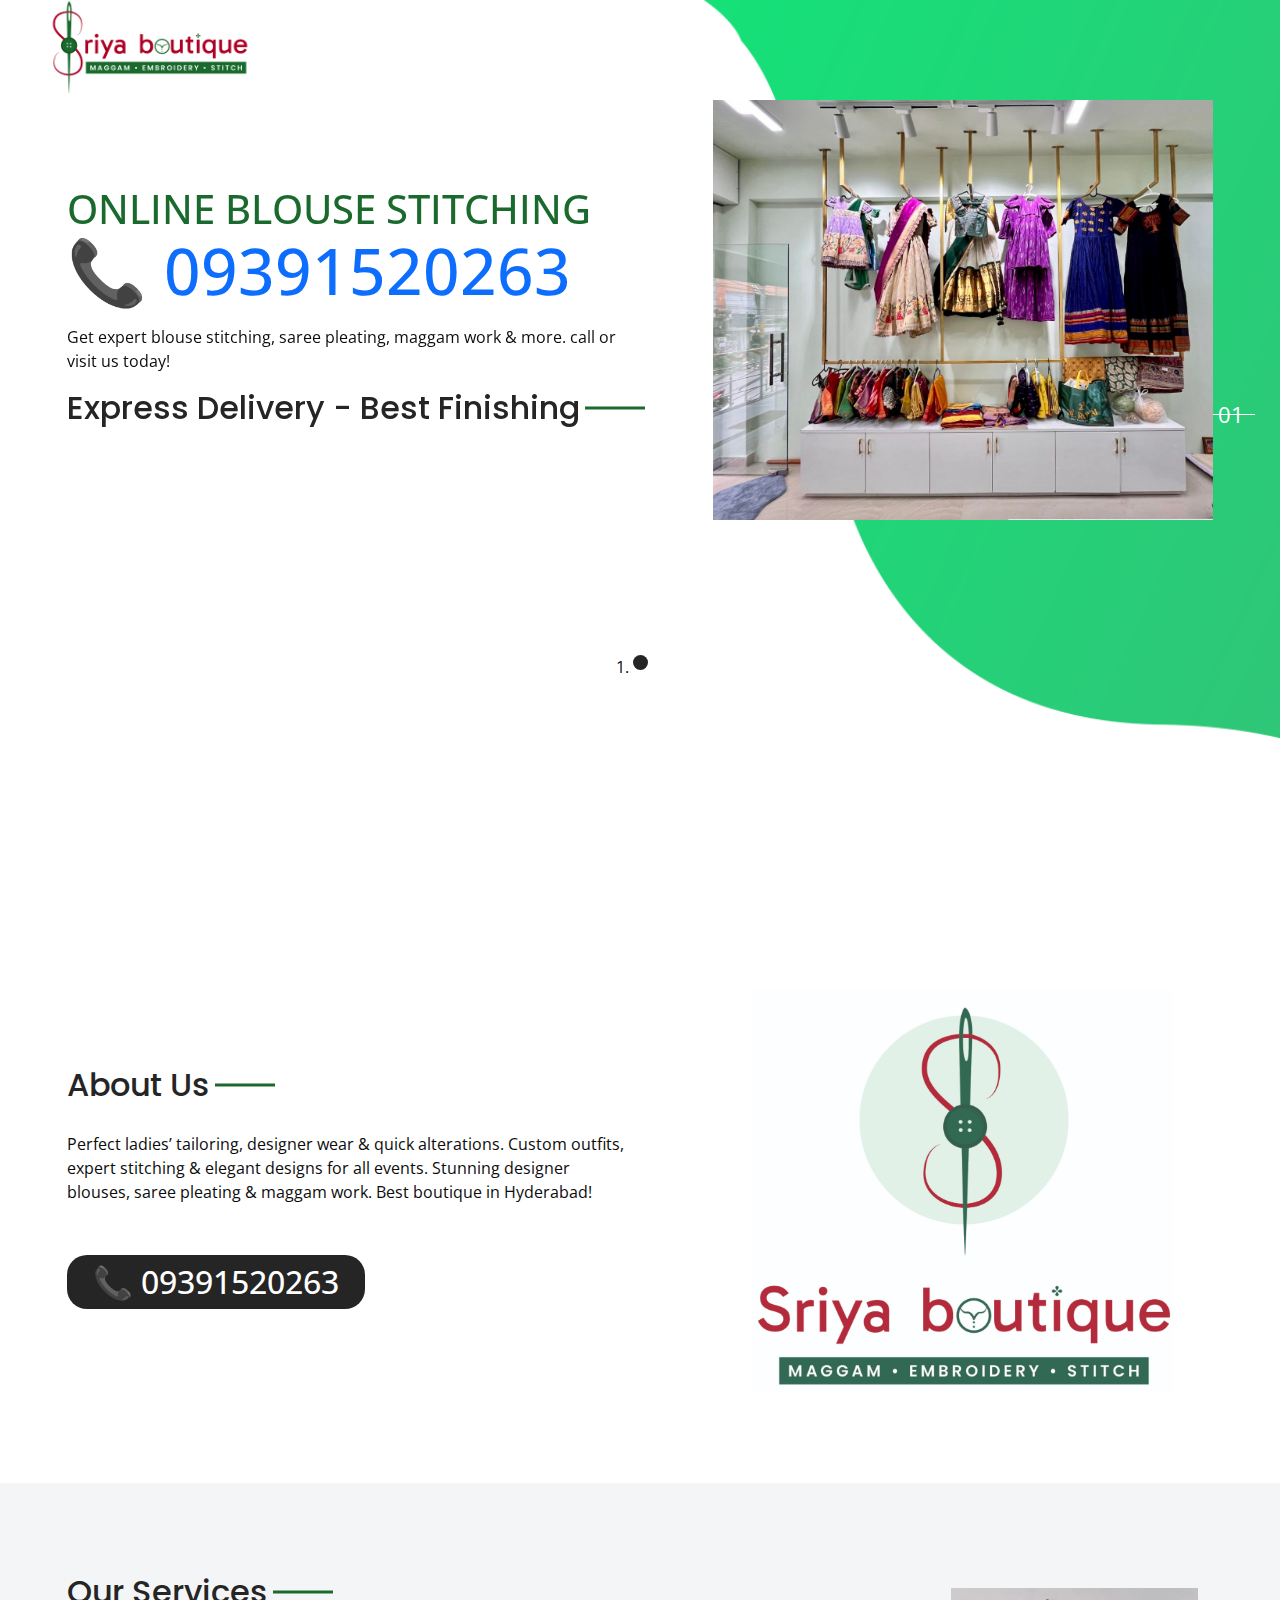
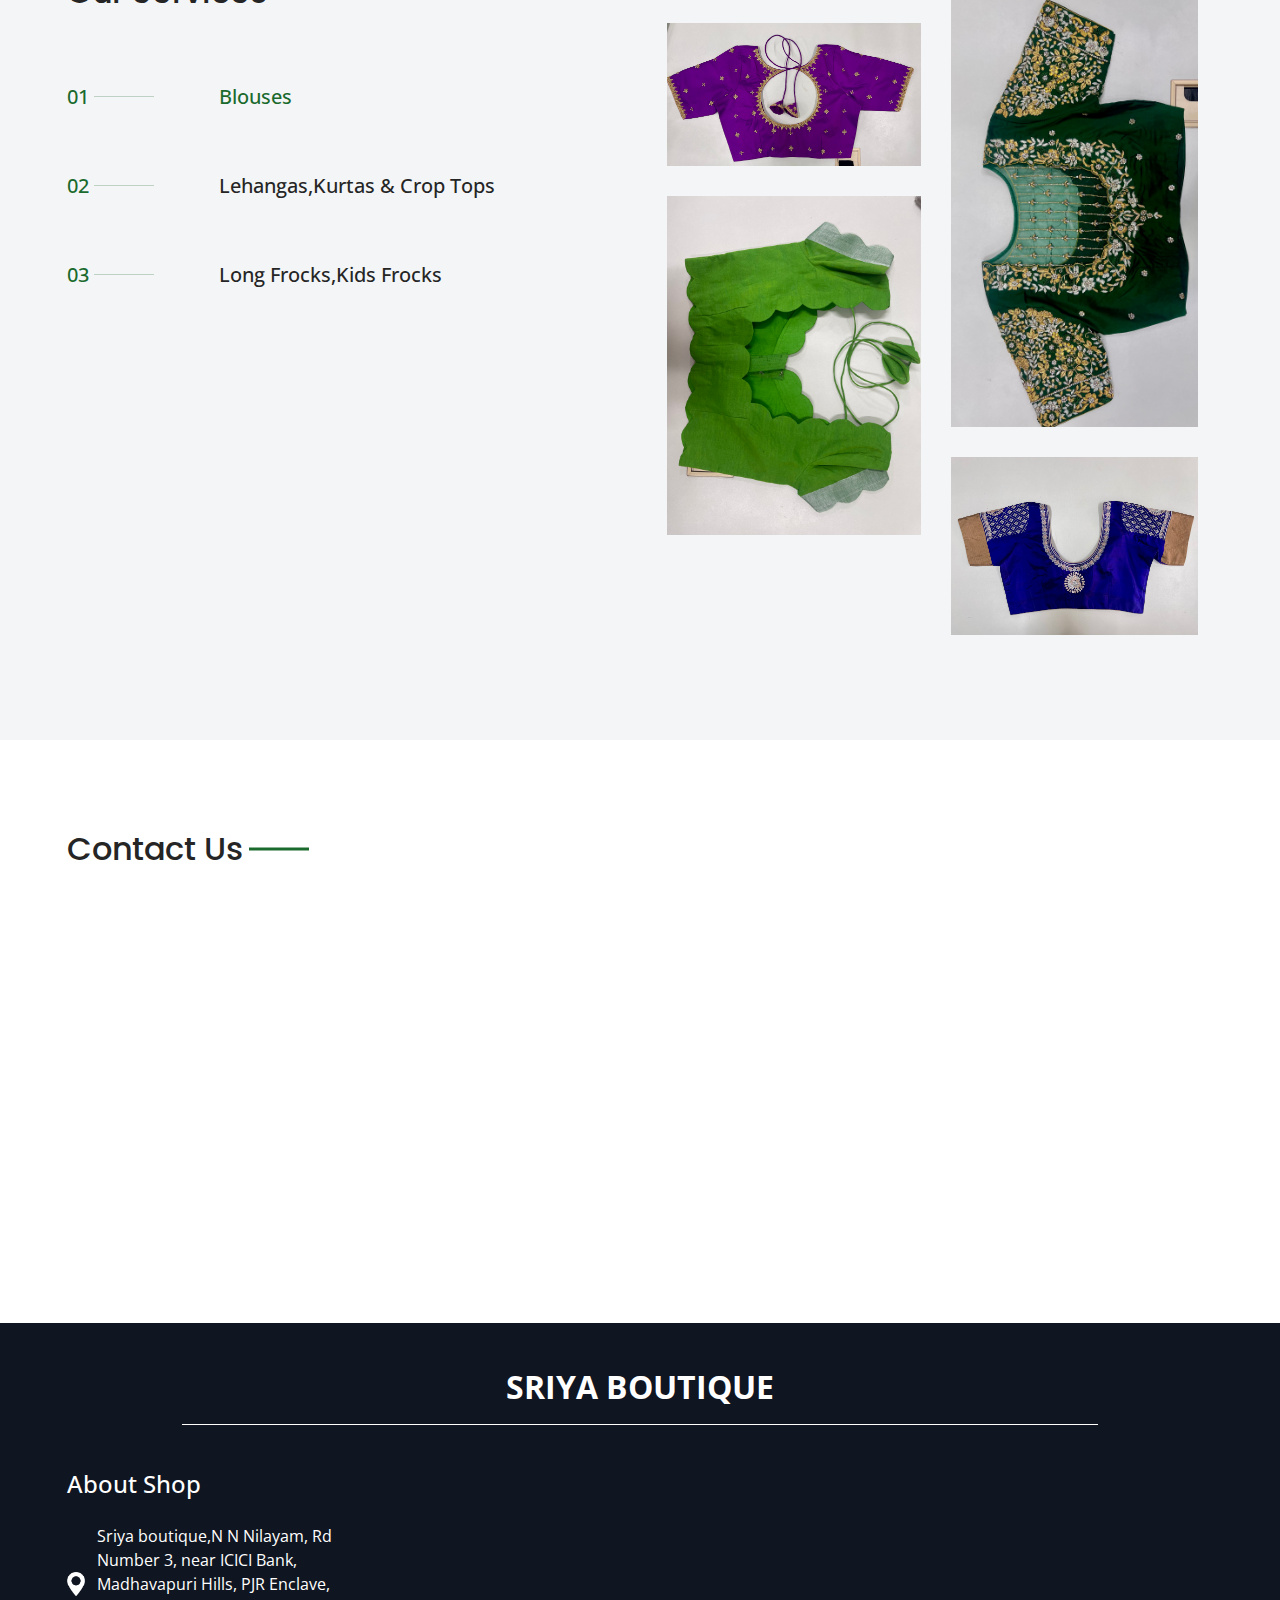
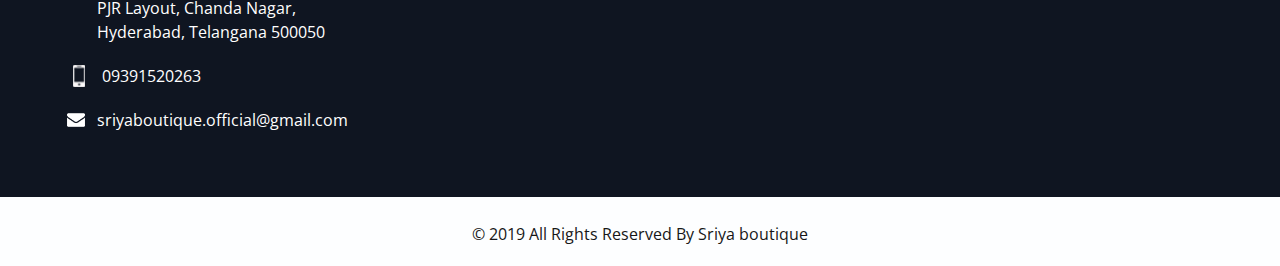
==== index.html @ c7aac268 "Update index.html" ====
<!DOCTYPE html>
<html>

<head>
  <!-- Basic -->
  <meta charset="utf-8" />
  <meta http-equiv="X-UA-Compatible" content="IE=edge" />
  <!-- Mobile Metas -->
  <meta name="viewport" content="width=device-width, initial-scale=1, shrink-to-fit=no" />
  <!-- Site Metas -->
  <meta name="keywords" content="" />
  <meta name="description" content="" />
  <meta name="author" content="" />

  <title>Sriya boutique - online-stitching</title>

   <link rel="stylesheet" type="text/css" href="css/bootstrap.css" />



  <!-- fonts style -->
  <link href="https://fonts.googleapis.com/css?family=Open+Sans:400,700|Poppins:400,700&display=swap" rel="stylesheet">
  <!-- Custom styles for this template -->
  <link href="css/style.css" rel="stylesheet" />
  <!-- responsive style -->
  <link href="css/responsive.css" rel="stylesheet" />
</head>

<body>
  <div class="hero_area">
    <!-- header section strats -->
    <header class="header_section">
      <div class="container-fluid">
        <nav class="navbar navbar-expand-lg custom_nav-container">
          <a class="navbar-brand" href="index.html">
            <img src="images/logo.png" alt="" />
          </a>
         

          <div class="collapse navbar-collapse" id="navbarSupportedContent">
            <ul class="navbar-nav  ">
              <li class="nav-item active">
                <a class="nav-link" href="index.html">Home <span class="sr-only">(current)</span></a>
              </li>
              
            </ul>
            <div class="user_option">
              <a href="">
                <img src="images/user.png" alt="">
                <span>
                  Login
                </span>
              </a>
              <form class="form-inline my-2 my-lg-0 ml-0 ml-lg-4 mb-3 mb-lg-0">
                <button class="btn  my-2 my-sm-0 nav_search-btn" type="submit"></button>
              </form>
            </div>
          </div>
          <div>
         
          </div>

        </nav>
      </div>
    </header>
    <!-- end header section -->
    <!-- slider section -->
    <section class="slider_section ">
      <div class="number_box">
        <div>
          <ol class="carousel-indicators indicator-2">
            <li data-target="#carouselExampleIndicators" data-slide-to="0" class="active">01</li>
           
          </ol>
        </div>
      </div>
      <div class="container">
        <div id="carouselExampleIndicators" class="carousel slide" data-ride="carousel">
          <ol class="carousel-indicators">
            <li data-target="#carouselExampleIndicators" data-slide-to="0" class="active"></li>
         
          </ol>
          <div class="carousel-inner">
            <div class="carousel-item active">
              <div class="row">
                <div class="col-md-6">
                  <div class="detail-box">
                    <h1>
                      Online Blouse Stitching
                      <span>
                        <a href="tel:+919391520263">&#128222; 09391520263</a>
                         
                      </span>
                    </h1>
                    <p>
                      Get expert blouse stitching, saree pleating, maggam work & more. call or visit us today!
                    </p>
                    <div class="heading_container">
                    <h2>
                    Express Delivery - Best Finishing
                    </h2>

                    </div>
                     
                    
                  </div>
                </div>
                <div class="col-md-6 img-container">
                  <div class="img-box">
                    <img src="images/blouse_stithcing_maggam_embroidery_works.jpeg" alt="">
                  </div>
                </div>
              </div>
            </div>
          
          </div>
        </div>
      </div>
    </section>
    <!-- end slider section -->
  </div>


  <!-- about section -->

  <section class="about_section layout_padding">
    <div class="container">
      <div class="row">
        <div class="col-md-6">
          <div class="detail-box">
            <div class="heading_container">
              <h2>
                About Us
              </h2>

            </div>
            <p>
             Perfect ladies’ tailoring, designer wear & quick alterations. Custom outfits, expert stitching & elegant designs for all events. Stunning designer blouses, saree pleating & maggam work. Best boutique in Hyderabad!
            </p>
            <h2>
                                         <a href="tel:+919391520263">&#128222; 09391520263</a>
              </h2>
            </div>
        </div>
        <div class="col-md-6">
          <div class="img-box">
            <img src="images/about-img.jpg" style="height: 75%; width: 75%; margin-left: 100px;">
          </div>
        </div>
      </div>
    </div>
  </section>

  <!-- end about section -->

  <!-- trending section -->

  <section class="trending_section layout_padding">
    <div id="accordion">
      <div class="container">
        <div class="row">
          <div class="col-md-6">
            <div class="detail-box">
              <div class="heading_container">
                <h2>
                  Our Services
                </h2>
              </div>
              <div class="tab_container">
                <div class="t-link-box" data-toggle="collapse" data-target="#collapseOne" aria-expanded="true"
                  aria-controls="collapseOne">
                  <div class="number">
                    <h5>
                      01
                    </h5>
                  </div>
                  <hr>
                  <div class="t-name">
                    <h5>
                      Blouses
                    </h5>
                  </div>
                </div>
                <div class="t-link-box collapsed" data-toggle="collapse" data-target="#collapseTwo"
                  aria-expanded="false" aria-controls="collapseTwo">
                  <div class="number">
                    <h5>
                      02
                    </h5>
                  </div>
                  <hr>
                  <div class="t-name">
                    <h5>
                      Lehangas,Kurtas & Crop Tops
                    </h5>
                  </div>
                </div>
                <div class="t-link-box collapsed" data-toggle="collapse" data-target="#collapseThree"
                  aria-expanded="false" aria-controls="collapseThree">
                  <div class="number">
                    <h5>
                      03
                    </h5>
                  </div>
                  <hr>
                  <div class="t-name">
                    <h5>
                      Long Frocks,Kids Frocks
                    </h5>
                  </div>
                </div>
               
              </div>
            </div>
          </div>
          <div class="col-md-6">
            <div class="collapse show" id="collapseOne" aria-labelledby="headingOne" data-parent="#accordion">
              <div class="img_container ">
                <div class="box b-1">
                  <div class="img-box">
                    <img src="images/latest-maggam-work-blouse.jpeg" alt="latest maggam work blouse">
                    
                  </div>
                  <div class="img-box">
                    <img src="images/latest-blouse-designs.jpeg" alt="latest blouse designs">
                  </div>
                </div>
                <div class="box b-2">
                  <div class="img-box">
                    <img src="images/maggam-work-blouses.jpeg" alt="maggam work blouses">
                  </div>
                  <div class="img-box">
                    <img src="images/embroidery-blouse.jpeg" alt="embroidery blouse">
                  </div>
                </div>
              </div>
            </div>
            <div class="collapse" id="collapseTwo" aria-labelledby="headingTwo" data-parent="#accordion">
              <div class="img_container ">
                <div class="box b-1">
                  <div class="img-box">
                    <img src="images/latest-kurta.jpeg" alt="latest kurta">
                  </div>
                  <div class="img-box">
                    <img src="images/twin-kurtas.jpeg" alt="twin kurtas">
                  </div>
                </div>
                <div class="box b-2">

                  <div class="img-box">
                    <img src="images/maggam-work-kurtas.jpeg" alt="maggam work kurtas">
                  </div>
                  <div class="img-box">
                    <img src="images/new-kurta.jpeg" alt="new kurta">
                  </div>
                </div>
              </div>
            </div>
            <div class="collapse" id="collapseThree" aria-labelledby="headingThree" data-parent="#accordion">
              <div class="img_container ">
                <div class="box b-1">
                  <div class="img-box">
                    <img src="images/kids-embroidery-frock.jpeg" alt="kids embroidery frock">
                  </div>
                  <div class="img-box">
                    <img src="images/kids_designer_frock.jpeg" alt="kids designer frock">
                  </div>
                </div>
                <div class="box b-2">
                  <div class="img-box">
                    <img src="images/kids-designer-frock.jpeg" alt="kids designer frock">
                  </div>
                  <div class="img-box">
                    <img src="images/latest-frocks.jpeg" alt="latest frocks">
                  </div>
                </div>
              </div>
            </div>
            <div class="collapse" id="collapseFour" aria-labelledby="headingfour" data-parent="#accordion">
              <div class="img_container ">
                <div class="box b-1">
                  <div class="img-box">
                    <img src="images/t-1.jpg" alt="">
                  </div>

                  <div class="img-box">
                    <img src="images/t-4.jpg" alt="">
                  </div>
                </div>
                <div class="box b-2">
                  <div class="img-box">
                    <img src="images/t-3.jpg" alt="">
                  </div>
                  <div class="img-box">
                    <img src="images/t-2.jpg" alt="">
                  </div>
                </div>
              </div>
            </div>

          </div>
        </div>
      </div>
    </div>

  </section>

  <!-- end trending section -->

  

  

  

  <section class="contact_section layout_padding">
    <div class="container ">
      <div class="heading_container">
        <h2 class="">
          Contact Us
        </h2>
      </div>

    </div>
    <div class="container">
      <div class="row">
        <iframe src="https://www.google.com/maps/embed?pb=!1m18!1m12!1m3!1d15220.2268825301!2d78.3177518935717!3d17.504805612060192!2m3!1f0!2f0!3f0!3m2!1i1024!2i768!4f13.1!3m3!1m2!1s0x3bcb933eb76903dd%3A0xfb42ccb047aac12f!2sSriya%20boutique!5e0!3m2!1sen!2sin!4v1734770445858!5m2!1sen!2sin" width=100%; height=300px; style="border:0;" allowfullscreen="" loading="lazy" referrerpolicy="no-referrer-when-downgrade"></iframe>
    </div>
  </section>

 
  <!-- end client section -->

  <!-- info section -->
  <section class="info_section layout_padding2">
    <div class="container">
      <div class="info_logo">
        <h2>
          Sriya boutique
        </h2>
      </div>
      <div class="row">

        <div class="col-md-3">
          <div class="info_contact">
            <h5>
              About Shop
            </h5>
            <div>
              <div class="img-box">
                <img src="images/location-white.png" width="18px" alt="">
              </div>
              <p>
                Sriya boutique,N N Nilayam, Rd Number 3, near ICICI Bank, Madhavapuri Hills, PJR Enclave, PJR Layout, Chanda Nagar, Hyderabad, Telangana 500050
              </p>
            </div>
            <div>
              <div class="img-box">
                <img src="images/telephone-white.png" width="12px" alt="">
              </div>
              <p>
                09391520263
              </p>
            </div>
            <div>
              <div class="img-box">
                <img src="images/envelope-white.png" width="18px" alt="">
              </div>
              <p>
                sriyaboutique.official@gmail.com
              </p>
            </div>
          </div>
        </div>
       

       
       
      </div>
    </div>
  </section>

  <!-- end info_section -->


  <!-- footer section -->
  <section class="container-fluid footer_section ">
    <div class="container">
      <p>
        &copy; 2019 All Rights Reserved By Sriya boutique
        
      </p>
    </div>
  </section>
  <!-- end  footer section -->


 
 
</body>
</body>

</html>
---- css/style.css ----
body {
  font-family: 'Open Sans', sans-serif;
  color: #0c0c0c;
  background-color: #ffffff;
}

.layout_padding {
  padding-top: 90px;
  padding-bottom: 90px;
}

.layout_padding2 {
  padding: 45px 0;
}

.layout_padding2-top {
  padding-top: 45px;
  padding-bottom: 45px;
}

.layout_padding2-bottom {
  padding-bottom: 45px;
}

.layout_padding-top {
  padding-top: 90px;
}

.layout_padding-bottom {
  padding-bottom: 90px;
}

.heading_container {
  display: -webkit-box;
  display: -ms-flexbox;
  display: flex;
}

.heading_container h2 {
  color: #252525;
  position: relative;
  font-family: 'Poppins', sans-serif;
}

.heading_container h2::before {
  content: "";
  width: 60px;
  height: 3px;
  position: absolute;
  top: 50%;
  right: -5px;
  background-color: #1a6a2d;
  -webkit-transform: translate(100%, -50%);
          transform: translate(100%, -50%);
}

/*header section*/
.hero_area {
  height: 100vh;
  
  background-size: cover;
  position: relative;
  background-repeat: no-repeat;
  overflow: hidden;
}

.hero_area::after {
  content: "";
  position: absolute;
  bottom: 0;
  right: 0;
  width: 45%;
  height: 100%;
  background-image: url(../images/hero-side-bg.png);
  background-size: cover;
}

.sub_page .hero_area {
  height: auto;
  background-size: auto;
}

.hero_area.sub_pages {
  height: auto;
}

.header_section {
  overflow-x: hidden;
}

.header_section .container-fluid {
  padding-right: 25px;
  padding-left: 0px;
}

.header_section .nav_container {
  margin: 0 auto;
}

.header_section .user_option {
  display: -webkit-box;
  display: -ms-flexbox;
  display: flex;
  -webkit-box-align: center;
      -ms-flex-align: center;
          align-items: center;
}

.header_section .user_option a {
  display: -webkit-box;
  display: -ms-flexbox;
  display: flex;
  color: #ffffff;
  -webkit-box-align: center;
      -ms-flex-align: center;
          align-items: center;
}

.header_section .user_option a img {
  min-width: 20px;
  height: 20px;
  margin-right: 5px;
}

.custom_nav-container.navbar-expand-lg .navbar-nav .nav-item .nav-link {
  padding: 10px 15px;
  color: #060606;
  text-align: center;
  text-transform: uppercase;
}

.custom_nav-container.navbar-expand-lg .navbar-nav .nav-item.active .nav-link, .custom_nav-container.navbar-expand-lg .navbar-nav .nav-item:hover .nav-link {
  color: #1A6A2D;
}

a,
a:hover,
a:focus {
  text-decoration: none;
}

a:hover,
a:focus {
  color: initial;
}

.btn,
.btn:focus {
  outline: none !important;
  -webkit-box-shadow: none;
          box-shadow: none;
}

.custom_nav-container .nav_search-btn {
  background-image: url(../images/search-icon.png);
  background-size: 17px;
  background-repeat: no-repeat;
  background-position-y: 7px;
  width: 35px;
  height: 35px;
  padding: 0;
  border: none;
}

.custom_nav-container form {
  padding-top: 7px;
}

.navbar-brand {
  margin-right: 5%;
  display: -webkit-box;
  display: -ms-flexbox;
  display: flex;
  -webkit-box-align: center;
      -ms-flex-align: center;
          align-items: center;
}

.navbar-brand img {
  width: 300px;
}

.custom_nav-container {
  z-index: 99999;
  padding: 0;
  height: 100px;
}

.custom_nav-container .navbar-toggler {
  outline: none;
}

.custom_nav-container .navbar-toggler .navbar-toggler-icon {
  background-image: url(../images/menu.png);
  background-size: 50px;
  width: 30px;
  height: 30px;
}

.lg_toggl-btn {
  background-color: transparent;
  border: none;
  outline: none;
  width: 56px;
  height: 40px;
  cursor: pointer;
}

.lg_toggl-btn:focus {
  outline: none;
}

.login_btn-container {
  padding-top: 30px;
}

.login_btn-container a {
  color: #1a6a2d;
  text-transform: uppercase;
}

/*end header section*/
/* slider section */
.slider_section {
  
  display: -webkit-box;
  display: -ms-flexbox;
  display: flex;
  -webkit-box-align: center;
      -ms-flex-align: center;
          align-items: center;
}

.slider_section .container {
  position: relative;
  z-index: 2;
}

.slider_section .number_box {
  width: 50px;
  position: absolute;
  right: 25px;
  top: 46%;
  display: -webkit-box;
  display: -ms-flexbox;
  display: flex;
  -webkit-box-orient: vertical;
  -webkit-box-direction: normal;
      -ms-flex-direction: column;
          flex-direction: column;
  -webkit-box-align: center;
      -ms-flex-align: center;
          align-items: center;
  color: #ffffff;
  -webkit-transform: translateY(-50%);
          transform: translateY(-50%);
  z-index: 2;
  font-size: 22px;
}

.slider_section .number_box::before {
  content: "";
  width: 50px;
  height: 1px;
  background-color: #ffffff;
  position: absolute;
  top: 50%;
  left: 50%;
  -webkit-transform: translate(-50%, -50%);
          transform: translate(-50%, -50%);
}

.slider_section .row {
  -webkit-box-align: center;
      -ms-flex-align: center;
          align-items: center;
}

.slider_section .detail-box h1 {
  color: #1a6a2d;
  text-transform: uppercase;
}

.slider_section .detail-box h1 span {
  font-size: 4rem;
  color: #252525;
}

.slider_section .detail-box p {
  margin-top: 15px;
}

.slider_section .detail-box .btn-box {
  margin-top: 45px;
}

.slider_section .detail-box .btn-box a {
  text-transform: uppercase;
  text-align: center;
  width: 135px;
  font-size: 15px;
}

.slider_section .detail-box .btn-box .btn-1 {
  display: inline-block;
  padding: 6px 0;
  background-color: #1a6a2d;
  color: #ffffff;
  -webkit-transition: all 0.3s;
  transition: all 0.3s;
  border: 1px solid transparent;
  border-radius: 20px;
  margin-right: 5px;
}

.slider_section .detail-box .btn-box .btn-1:hover {
  background-color: transparent;
  border-color: #1a6a2d;
  color: #1a6a2d;
}

.slider_section .detail-box .btn-box .btn-2 {
  display: inline-block;
  padding: 6px 0;
  background-color: #252525;
  color: #ffffff;
  -webkit-transition: all 0.3s;
  transition: all 0.3s;
  border: 1px solid transparent;
  border-radius: 20px;
}

.slider_section .detail-box .btn-box .btn-2:hover {
  background-color: transparent;
  border-color: #252525;
  color: #252525;
}

.slider_section .img-container {
  position: relative;
  display: -webkit-box;
  display: -ms-flexbox;
  display: flex;
  -webkit-box-pack: end;
      -ms-flex-pack: end;
          justify-content: flex-end;
}

.slider_section .img-container .img-box {
  width: 500px;
}

.slider_section .img-container .img-box img {
  width: 100%;
}

.slider_section .play_btn {
  background-color: #1a6a2d;
  display: -webkit-box;
  display: -ms-flexbox;
  display: flex;
  -webkit-box-align: center;
      -ms-flex-align: center;
          align-items: center;
  -webkit-box-pack: center;
      -ms-flex-pack: center;
          justify-content: center;
  border-radius: 100%;
  width: 75px;
  height: 75px;
  position: absolute;
  z-index: 3;
  top: 56%;
  right: 32%;
}

.slider_section .play_btn a {
  background-color: #ffffff;
  display: -webkit-box;
  display: -ms-flexbox;
  display: flex;
  -webkit-box-align: center;
      -ms-flex-align: center;
          align-items: center;
  -webkit-box-pack: center;
      -ms-flex-pack: center;
          justify-content: center;
  border-radius: 100%;
  width: 75px;
  height: 75px;
  position: relative;
  z-index: 5;
}

.slider_section .play_btn img {
  width: 20px;
  margin-left: 3px;
}

.slider_section .play_btn::before {
  content: "";
  width: 100%;
  height: 100%;
  position: absolute;
  top: 50%;
  left: 50%;
  background-color: #1a6a2d;
  opacity: 1;
  border-radius: 100%;
  -webkit-transform: translate(-50%, -50%);
          transform: translate(-50%, -50%);
}

.slider_section .play_btn::before {
  z-index: 2;
  -webkit-animation: before-animation 1500ms infinite;
          animation: before-animation 1500ms infinite;
}

@-webkit-keyframes before-animation {
  0% {
    -webkit-transform: translateX(-50%) translateY(-50%) translateZ(0) scale(1);
            transform: translateX(-50%) translateY(-50%) translateZ(0) scale(1);
    opacity: 1;
  }
  100% {
    -webkit-transform: translateX(-50%) translateY(-50%) translateZ(0) scale(1.5);
            transform: translateX(-50%) translateY(-50%) translateZ(0) scale(1.5);
    opacity: 1;
  }
}

@keyframes before-animation {
  0% {
    -webkit-transform: translateX(-50%) translateY(-50%) translateZ(0) scale(1);
            transform: translateX(-50%) translateY(-50%) translateZ(0) scale(1);
    opacity: 1;
  }
  100% {
    -webkit-transform: translateX(-50%) translateY(-50%) translateZ(0) scale(1.5);
            transform: translateX(-50%) translateY(-50%) translateZ(0) scale(1.5);
    opacity: 1;
  }
}

.slider_section .carousel-indicators {
  margin: 0;
  -webkit-box-align: center;
      -ms-flex-align: center;
          align-items: center;
  -webkit-box-pack: center;
      -ms-flex-pack: center;
          justify-content: center;
  bottom: -150px;
}

.slider_section .carousel-indicators li {
  width: 15px;
  height: 15px;
  border-radius: 100%;
  background-color: #1a6a2d;
  opacity: 1;
  border: none;
  background-clip: unset;
}

.slider_section .carousel-indicators li.active {
  background-color: #252525;
}

.slider_section ol.carousel-indicators.indicator-2 {
  position: unset;
}

.slider_section ol.carousel-indicators.indicator-2 li {
  width: 25px;
  height: 25px;
  text-indent: 0px;
  text-align: center;
  line-height: 25px;
  color: #ffffff;
  margin: 0;
  background-color: transparent;
  opacity: 1;
  border: none;
  display: none;
}

.slider_section ol.carousel-indicators.indicator-2 li.active {
  display: block;
}

.about_section .row {
  -webkit-box-align: center;
      -ms-flex-align: center;
          align-items: center;
}

.about_section .detail-box p {
  margin-top: 20px;
}

.about_section .detail-box a {
  display: inline-block;
  padding: 7px 25px;
  background-color: #252525;
  color: #ffffff;
  -webkit-transition: all 0.3s;
  transition: all 0.3s;
  border: 1px solid transparent;
  border-radius: 20px;
  margin-top: 35px;
}

.about_section .detail-box a:hover {
  background-color: transparent;
  border-color: #252525;
  color: #252525;
}

.about_section .img-box img {
  width: 100%;
}

.trending_section {
  background-color: #f4f5f7;
}

.trending_section .tab_container .t-link-box {
  margin: 65px 0;
  color: #1a6a2d;
  display: -webkit-box;
  display: -ms-flexbox;
  display: flex;
  -webkit-box-align: center;
      -ms-flex-align: center;
          align-items: center;
  -webkit-box-pack: start;
      -ms-flex-pack: start;
          justify-content: flex-start;
}

.trending_section .tab_container .t-link-box h5 {
  margin: 0;
}

.trending_section .tab_container .t-link-box hr {
  background-color: #1a6a2d;
  width: 60px;
  height: 1.5px;
  border: none;
  margin: 0 65px 0 5px;
}

.trending_section .tab_container .t-link-box .t-name {
  color: #252525;
}

.trending_section .tab_container .t-link-box:hover {
  cursor: pointer;
}

.trending_section .tab_container .t-link-box[aria-expanded="true"] .t-name {
  color: #1a6a2d;
}

.trending_section .img_container {
  display: -webkit-box;
  display: -ms-flexbox;
  display: flex;
}

.trending_section .img_container .box {
  display: -webkit-box;
  display: -ms-flexbox;
  display: flex;
  -webkit-box-orient: vertical;
  -webkit-box-direction: normal;
      -ms-flex-direction: column;
          flex-direction: column;
}

.trending_section .img_container .box .img-box {
  margin: 15px;
}

.trending_section .img_container .box .img-box img {
  width: 100%;
}

.trending_section .img_container .box.b-1 {
  padding-top: 35px;
}

.discount_section .row {
  -webkit-box-align: center;
      -ms-flex-align: center;
          align-items: center;
}

.discount_section .detail-box {
  display: -webkit-box;
  display: -ms-flexbox;
  display: flex;
  -webkit-box-orient: vertical;
  -webkit-box-direction: normal;
      -ms-flex-direction: column;
          flex-direction: column;
  -webkit-box-align: center;
      -ms-flex-align: center;
          align-items: center;
}

.discount_section .detail-box h2 {
  padding-left: 45px;
}

.discount_section .detail-box h2.main_heading {
  font-size: 3rem;
  padding: 0;
  color: #1a6a2d;
  text-transform: uppercase;
}

.discount_section .detail-box a {
  display: inline-block;
  padding: 6px 30px;
  background-color: #252525;
  color: #ffffff;
  -webkit-transition: all 0.3s;
  transition: all 0.3s;
  border: 1px solid transparent;
  border-radius: 20px;
  margin-top: 25px;
}

.discount_section .detail-box a:hover {
  background-color: transparent;
  border-color: #252525;
  color: #252525;
}

.discount_section .img-box img {
  width: 100%;
}

.brand_section .brand_container {
  display: -webkit-box;
  display: -ms-flexbox;
  display: flex;
  -webkit-box-pack: center;
      -ms-flex-pack: center;
          justify-content: center;
  -ms-flex-wrap: wrap;
      flex-wrap: wrap;
  margin: 0 -10px;
}

.brand_section .brand_container .box {
  position: relative;
  text-align: center;
  background-color: #e4e5e9;
  padding: 75px 35px 10px 35px;
  margin: 30px 10px 0 10px;
  min-width: 225px;
  -webkit-box-flex: 0;
      -ms-flex: 0 0 23.24670%;
          flex: 0 0 23.24670%;
}

.brand_section .brand_container .box h6 {
  color: #252525;
}

.brand_section .brand_container .box h6.price {
  color: #1a6a2d;
}

.brand_section .brand_container .box .new {
  position: absolute;
  top: 0;
  left: 0;
  padding: 5px 35px;
  background-color: #252525;
  color: #ffffff;
}

.brand_section .brand_container .box .new h6 {
  margin: 0;
}

.brand_section .brand_container .box .img-box img {
  width: 100%;
}

.brand_section .brand_container .box:hover {
  background-color: #1a6a2d;
}

.brand_section .brand_container .box:hover h6.price {
  color: #252525;
}

.brand_section .brand-btn {
  display: inline-block;
  padding: 6px 30px;
  background-color: #252525;
  color: #ffffff;
  -webkit-transition: all 0.3s;
  transition: all 0.3s;
  border: 1px solid transparent;
  border-radius: 20px;
  margin-top: 15px;
}

.brand_section .brand-btn:hover {
  background-color: transparent;
  border-color: #252525;
  color: #252525;
}

.contact_section {
  position: relative;
}

.contact_section .design-box {
  position: absolute;
  bottom: 50%;
  -webkit-transform: translateY(50%);
          transform: translateY(50%);
  right: 0;
  width: 75px;
}

.contact_section .design-box img {
  width: 100%;
}

.contact_section h2 {
  margin-bottom: 65px;
}

.contact_section form {
  padding-right: 35px;
}

.contact_section input {
  width: 100%;
  border: none;
  height: 50px;
  margin-bottom: 25px;
  padding-left: 25px;
  background-color: transparent;
  outline: none;
  color: #101010;
  -webkit-box-shadow: 0px 2px 5px 0px rgba(0, 0, 0, 0.16);
  box-shadow: 0px 2px 5px 0px rgba(0, 0, 0, 0.16);
}

.contact_section input::-webkit-input-placeholder {
  color: #131313;
}

.contact_section input:-ms-input-placeholder {
  color: #131313;
}

.contact_section input::-ms-input-placeholder {
  color: #131313;
}

.contact_section input::placeholder {
  color: #131313;
}

.contact_section input.message-box {
  height: 120px;
}

.contact_section button {
  display: inline-block;
  padding: 12px 45px;
  background-color: #1a6a2d;
  color: #ffffff;
  -webkit-transition: all 0.3s;
  transition: all 0.3s;
  border: 1px solid transparent;
  border-radius: 30px;
  border-radius: 30px;
  color: #fff;
  margin-top: 35px;
}

.contact_section button:hover {
  background-color: transparent;
  border-color: #1a6a2d;
  color: #1a6a2d;
}

.contact_section .map_container {
  height: 100%;
  padding-bottom: 110px;
}

.contact_section .map_container .map-responsive {
  height: 100%;
}

.client_section .custom_heading-container {
  -webkit-box-pack: center;
      -ms-flex-pack: center;
          justify-content: center;
}

.client_section .client_container {
  display: -webkit-box;
  display: -ms-flexbox;
  display: flex;
  -webkit-box-align: start;
      -ms-flex-align: start;
          align-items: flex-start;
}

.client_section .client_box {
  margin-left: 25px;
  margin-right: 25px;
  padding: 25px;
  -webkit-box-shadow: 0px 0px 20px 0 rgba(0, 0, 0, 0.1);
          box-shadow: 0px 0px 20px 0 rgba(0, 0, 0, 0.1);
}

.client_section .client_box .client-id {
  display: -webkit-box;
  display: -ms-flexbox;
  display: flex;
  -webkit-box-align: center;
      -ms-flex-align: center;
          align-items: center;
}

.client_section .client_box .client-id .img-box img {
  width: 100%;
}

.client_section .client_box .client-id .name {
  margin-left: 15px;
}

.client_section .client_box .client-id .name h5 {
  font-weight: bold;
}

.client_section .client_box .client-id .name p {
  color: #1a6a2d;
  margin: 0;
}

.client_section .client_box .detail {
  margin-top: 25px;
}

.client_section .client_box:hover {
  background-color: #f3f3f3;
  -webkit-box-shadow: none;
          box-shadow: none;
}

.client_section .client_box:hover .arrow_img {
  background-image: url(../images/arrow-green.png);
}

.client_section .client_box .arrow_img {
  width: 50px;
  height: 30px;
  background-image: url(../images/arrow.png);
  background-size: 25px;
  background-repeat: no-repeat;
}

.info_section {
  background-color: #0f1521;
  color: #ffffff;
}

.info_section .info_logo {
  width: 80%;
  margin: 0 auto 45px auto;
  padding-bottom: 10px;
  text-align: center;
  border-bottom: 1px solid #ffffff;
}

.info_section .info_logo h2 {
  text-transform: uppercase;
  font-weight: bold;
}

.info_section h5 {
  margin-bottom: 25px;
  font-size: 24px;
}

.info_section .info_insta .insta_container > div {
  display: -webkit-box;
  display: -ms-flexbox;
  display: flex;
}

.info_section .info_insta .insta_container img {
  width: 100%;
}

.info_section .info_insta .insta_container .insta-box {
  margin: 5px;
  display: -webkit-box;
  display: -ms-flexbox;
  display: flex;
  -webkit-box-align: stretch;
      -ms-flex-align: stretch;
          align-items: stretch;
}

.info_section .info_contact .img-box {
  width: 35px;
  display: -webkit-box;
  display: -ms-flexbox;
  display: flex;
  -webkit-box-pack: center;
      -ms-flex-pack: center;
          justify-content: center;
}

.info_section .info_contact p {
  margin: 0;
}

.info_section .info_contact > div {
  display: -webkit-box;
  display: -ms-flexbox;
  display: flex;
  -webkit-box-align: center;
      -ms-flex-align: center;
          align-items: center;
  margin: 20px 0;
}

.info_section .info_contact > div img {
  height: auto;
  margin-right: 12px;
}

.info_section .info_form form input {
  outline: none;
  width: 100%;
  padding: 7px 10px;
}

.info_section .info_form form button {
  display: inline-block;
  padding: 8px 30px;
  background-color: #1a6a2d;
  color: #ffffff;
  -webkit-transition: all 0.3s;
  transition: all 0.3s;
  border: 1px solid transparent;
  border-radius: 0;
  margin-top: 15px;
  text-transform: uppercase;
  font-size: 15px;
}

.info_section .info_form form button:hover {
  background-color: transparent;
  border-color: #1a6a2d;
  color: #1a6a2d;
}

.info_section .info_form .social_box {
  margin-top: 35px;
  width: 100%;
  display: -webkit-box;
  display: -ms-flexbox;
  display: flex;
}

.info_section .info_form .social_box a {
  margin-right: 25px;
}

/* footer section*/
.footer_section {
  display: -webkit-box;
  display: -ms-flexbox;
  display: flex;
  -webkit-box-orient: vertical;
  -webkit-box-direction: normal;
      -ms-flex-direction: column;
          flex-direction: column;
  -webkit-box-pack: center;
      -ms-flex-pack: center;
          justify-content: center;
  background-color: #fdfeff;
}

.footer_section p {
  color: #171717;
  margin: 0;
  padding: 25px 0 20px 0;
  margin: 0 auto;
  text-align: center;
}

.footer_section a {
  color: #171717;
}

/* end footer section*/
#navbarSupportedContent {
  -webkit-transform: translateX(100vw);
          transform: translateX(100vw);
  opacity: 0;
  -webkit-transition: all 0.3s ease-in;
  transition: all 0.3s ease-in;
  -webkit-box-pack: justify;
      -ms-flex-pack: justify;
          justify-content: space-between;
  -webkit-box-align: center;
      -ms-flex-align: center;
          align-items: center;
}

#navbarSupportedContent.lg_nav-toggle {
  -webkit-transform: translateX(0);
          transform: translateX(0);
  opacity: 1;
}

.custom_menu-btn button {
  margin-top: 12px;
  outline: none;
  border: none;
  background-color: transparent;
}

.custom_menu-btn button span {
  display: block;
  width: 34px;
  height: 3.5px;
  background-color: #fff;
  margin: 8.5px 0;
  -webkit-transition: all 0.3s;
  transition: all 0.3s;
}

.custom_menu-btn .s-2 {
  -webkit-transition: all 0.1s;
  transition: all 0.1s;
  width: 17px;
  margin-left: auto;
}

.menu_btn-style button .s-1 {
  -webkit-transform: rotate(45deg) translate(7px, 10px);
          transform: rotate(45deg) translate(7px, 10px);
}

.menu_btn-style button .s-2 {
  -webkit-transform: translateX(100px);
          transform: translateX(100px);
}

.menu_btn-style button .s-3 {
  -webkit-transform: rotate(-45deg) translate(7px, -10px);
          transform: rotate(-45deg) translate(7px, -10px);
}
/*# sourceMappingURL=style.css.map */
---- css/responsive.css ----
@media (max-width: 1120px) {
  .slider_section .detail-box .btn-box a {
    margin-bottom: 10px;
  }

  .slider_section .play_btn {
    right: 25%;
  }
}

@media (max-width: 992px) {
  #navbarSupportedContent {
    opacity: 1;
    transform: none;
  }

  .sub_page .hero_area::after {
    display: none;
  }

  .navbar-toggler {
    padding: 0.25rem 0;
  }

  .slider_section .play_btn {
    top: 20%;
    right: 30%;
  }

  .header_section .user_option {
    display: none;
  }

  .custom_menu-btn {
    display: none;
  }

  .navbar-nav {
    align-items: center;
  }

  .custom_nav-container .navbar-toggler {
    margin-left: auto;
  }

  .custom_nav-container {
    padding: 15px 0;
    height: auto;
  }

  .brand_section {
    text-align: center;
  }
}

@media (max-width: 768px) {
  .hero_area {
    height: auto;
  }

  .hero_area::after {
    background-image: none;
    background-color: #1fd778;
    width: 100%;
    height: 450px;
  }

  .slider_section {
    text-align: center;
  }

  .slider_section .detail-box {
    margin-bottom: 45px;
  }

  .slider_section .img-container {
    justify-content: center;
  }

  .slider_section .play_btn {
    top: initial;
    bottom: 450px;
    right: 50%;
    transform: translate(50%, 50%);
  }

  .hero_area {
    background: none;
  }

  .slider_section {
    padding-top: 35px;
  }

  .slider_section .detail-box h1 span {
    font-size: 4rem;
  }

  .slider_section .img-box {
    margin: 40px 0;
  }

  .slider_section .img-box {
    margin-top: 125px;
    margin-bottom: 90px;
  }

  .slider_section .carousel-indicators {
    bottom: 25px;
  }

  .slider_section .carousel-indicators li {
    background-color: #fefefe;
  }

  .slider_section .number_box {
    display: none;
  }

  .about_section .detail-box {
    margin-bottom: 45px;
  }

  .discount_section .detail-box {
    margin-bottom: 45px;
  }

  .discount_section .detail-box {
    text-align: center;
  }



  .discount_section .detail-box h2 {
    padding: 0;
  }

  .client_section .client_container {
    flex-direction: column;
  }

  .client_section .client_box.b-1 {
    margin-bottom: 45px;
  }

  .info_section .col-md-3 {
    display: flex;
    flex-direction: column;
    align-items: center;
    text-align: center;
    margin: 15px 0;
  }

  .info_section .box {
    justify-content: center;
  }

  .info_section .box {

    justify-content: center;
    display: flex;
    flex-direction: column;
    align-items: center;
  }

  .contact_section form {
    padding: 0;
    margin-bottom: 45px;
  }

  .info_section .info_form .social_box {
    justify-content: center;
  }

  .info_section .info_form .social_box a {
    margin: 0 10px;
  }

  .contact_section .map_container {
    padding: 0;
  }
}

@media (max-width: 576px) {
  .slider_section .detail-box h1 {
    font-size: 2.5rem;
  }

  .slider_section .detail-box h1 span {
    font-size: 3.5rem;
  }

  .slider_section .play_btn,
  .slider_section .play_btn a {
    width: 55px;
    height: 55px;
  }



  .slider_section .play_btn img {
    width: 15px;
  }
}

@media (max-width: 480px) {}

@media (max-width: 420px) {
  .slider_section .detail-box h1 {
    font-size: 2rem;
  }

  .slider_section .detail-box h1 span {
    font-size: 3rem;
  }
}

@media (max-width: 360px) {}

@media (min-width: 1200px) {
  .container {
    max-width: 1170px;
  }
}
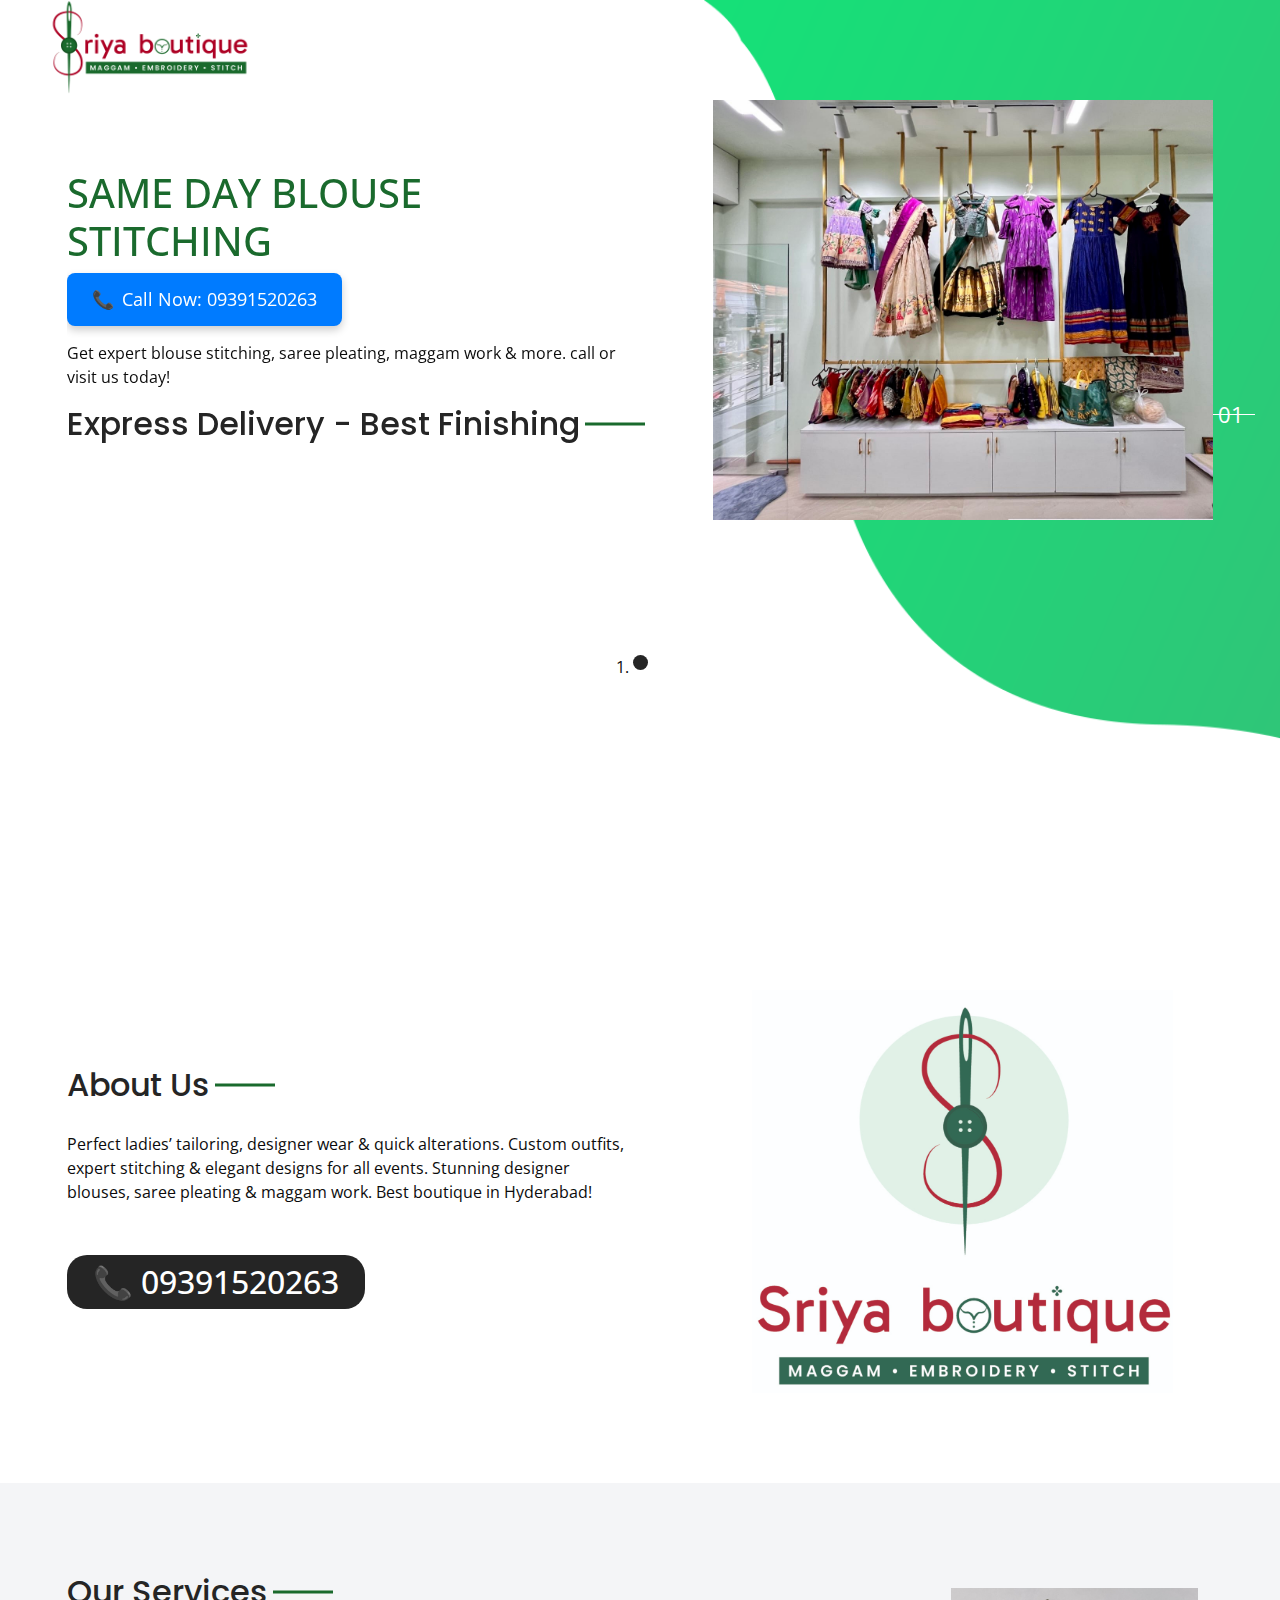
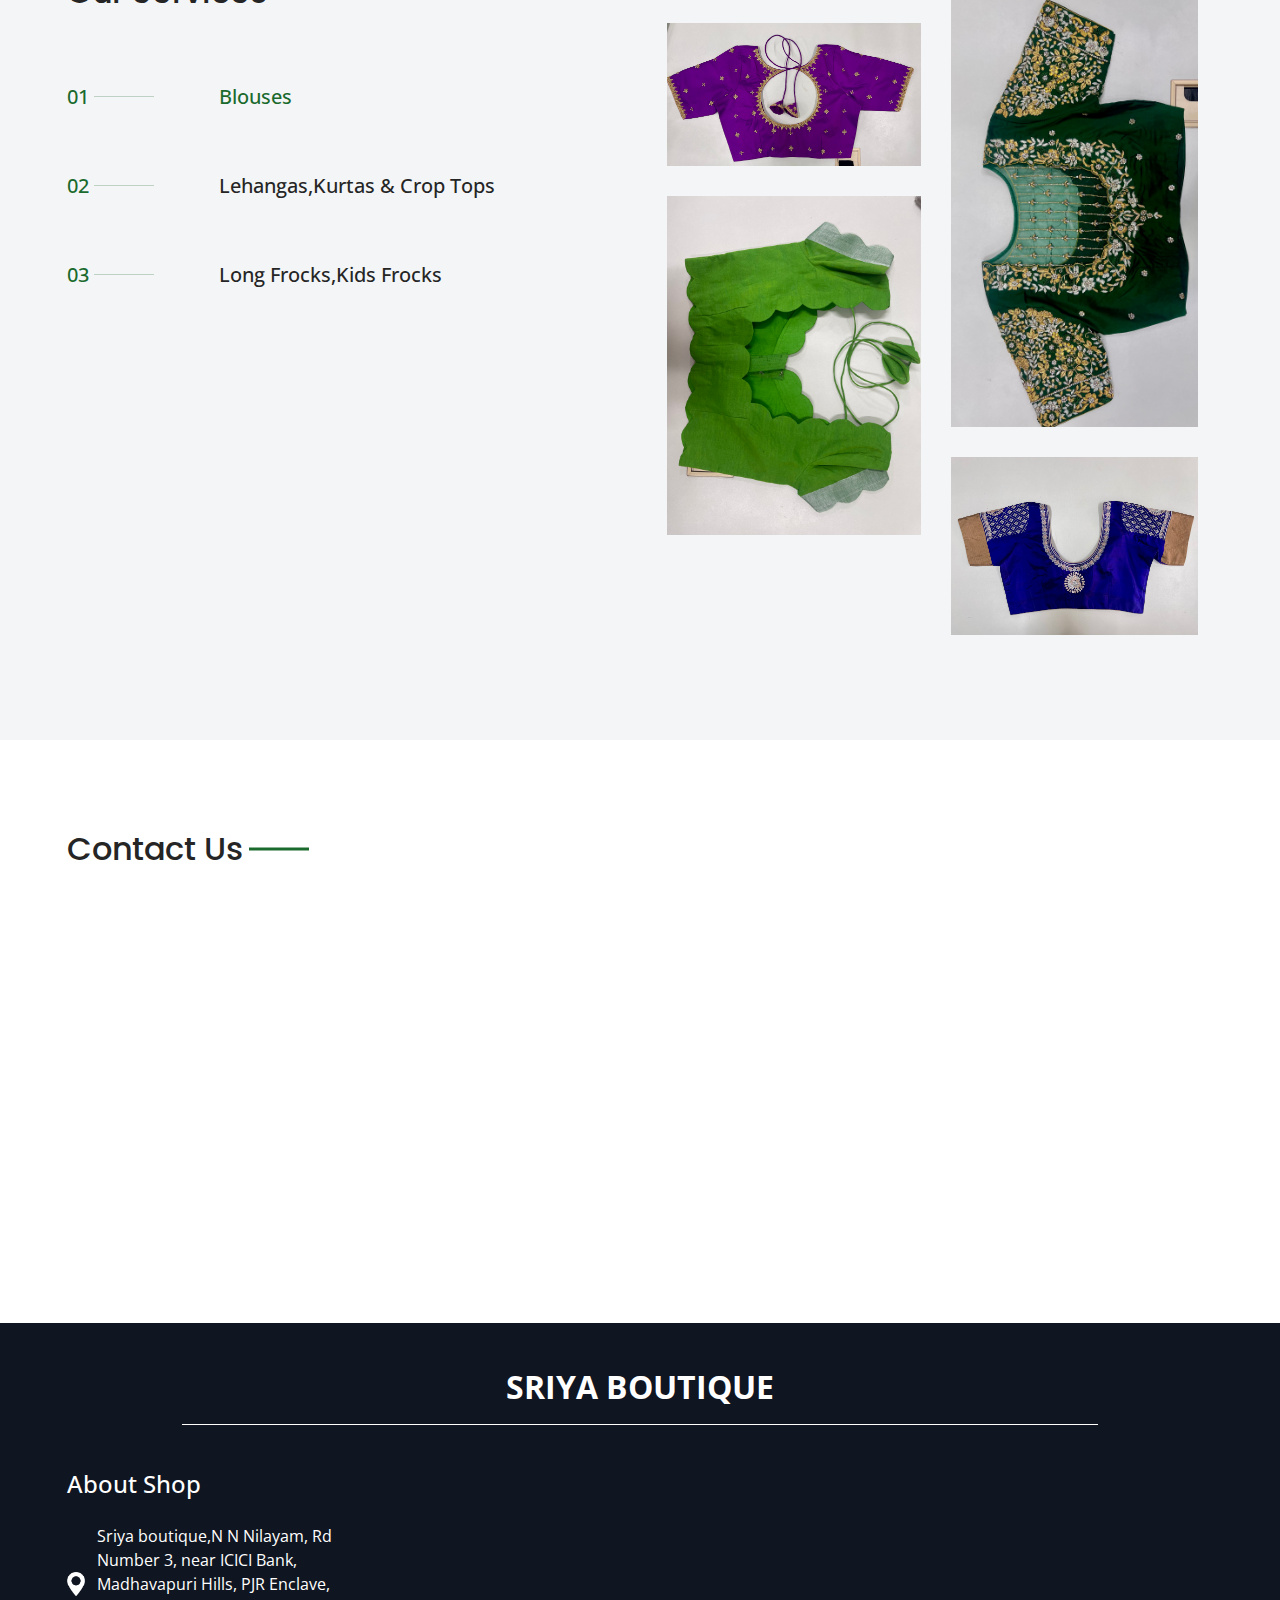
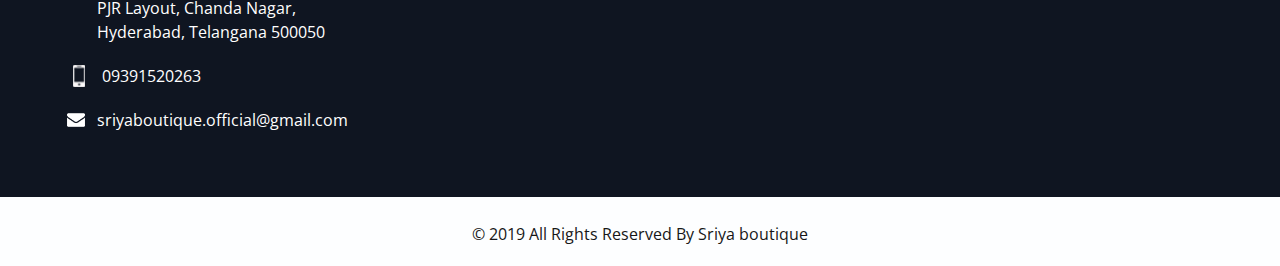
==== commit e0355605: "Update index.html" ====
--- a/index.html
+++ b/index.html
@@ -86,12 +86,16 @@
                 <div class="col-md-6">
                   <div class="detail-box">
                     <h1>
-                      Online Blouse Stitching
+                      Same Day Blouse Stitching
+                      </h1>
+                    
                       <span>
-                        <a href="tel:+919391520263">&#128222; 09391520263</a>
-                         
+                        
+                            <a href="tel:+919391520263" class="btn" style="background-color: #007bff; color: white; font-size: 18px; padding: 12px 24px; border-radius: 8px; box-shadow: 0 4px 8px rgba(0, 0, 0, 0.2); transition: all 0.3s ease; text-decoration: none;" onmouseover="this.style.backgroundColor='#0056b3'; this.style.transform='translateY(-2px)';" onmouseout="this.style.backgroundColor='#007bff'; this.style.transform='translateY(0)';">
+        <span style="margin-right: 8px;">&#x1F4DE;</span>Call Now: 09391520263
+    </a>
                       </span>
-                    </h1>
+                    
                     <p>
                       Get expert blouse stitching, saree pleating, maggam work & more. call or visit us today!
                     </p>
@@ -276,27 +280,7 @@
                 </div>
               </div>
             </div>
-            <div class="collapse" id="collapseFour" aria-labelledby="headingfour" data-parent="#accordion">
-              <div class="img_container ">
-                <div class="box b-1">
-                  <div class="img-box">
-                    <img src="images/t-1.jpg" alt="">
-                  </div>
-
-                  <div class="img-box">
-                    <img src="images/t-4.jpg" alt="">
-                  </div>
-                </div>
-                <div class="box b-2">
-                  <div class="img-box">
-                    <img src="images/t-3.jpg" alt="">
-                  </div>
-                  <div class="img-box">
-                    <img src="images/t-2.jpg" alt="">
-                  </div>
-                </div>
-              </div>
-            </div>
+            
 
           </div>
         </div>
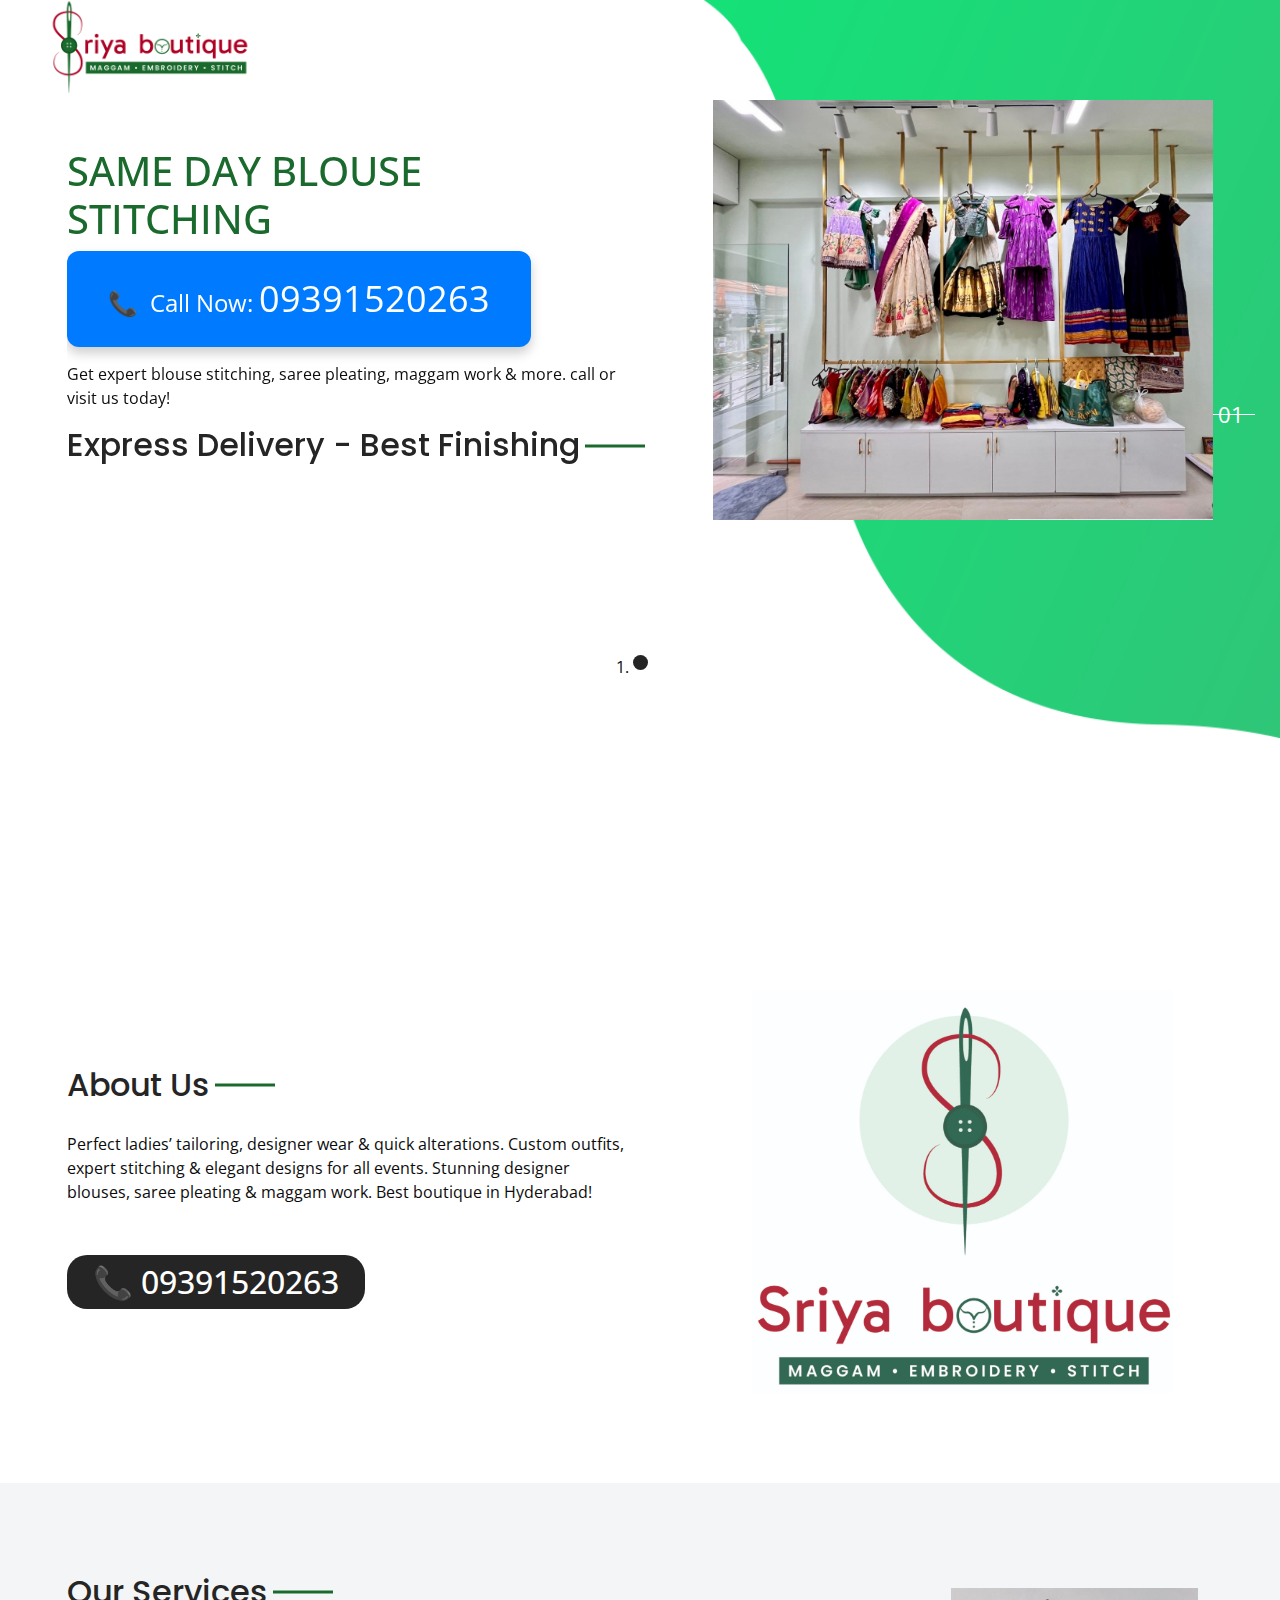
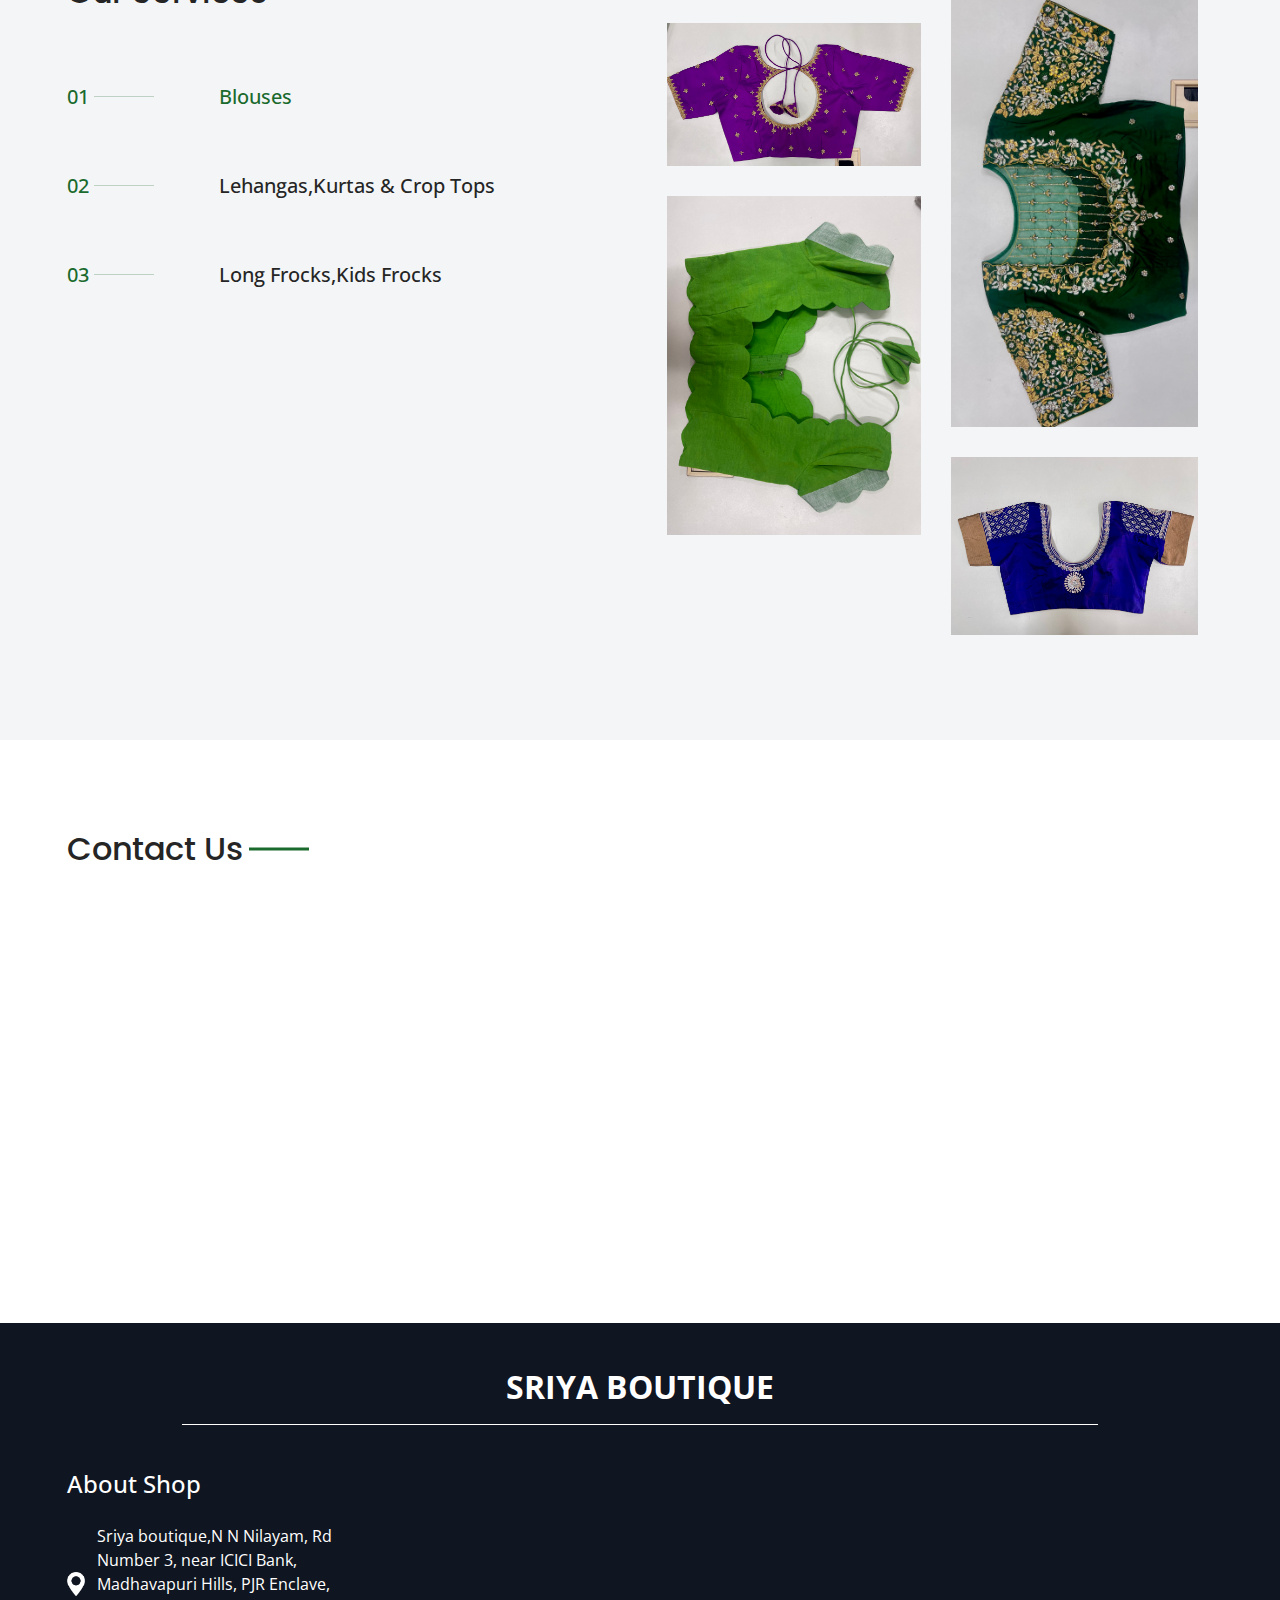
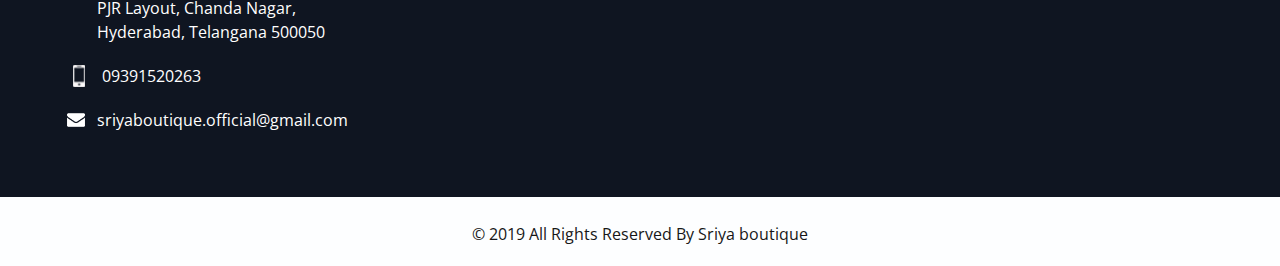
==== commit e8e04160: "Update index.html" ====
--- a/index.html
+++ b/index.html
@@ -91,8 +91,8 @@
                     
                       <span>
                         
-                            <a href="tel:+919391520263" class="btn" style="background-color: #007bff; color: white; font-size: 18px; padding: 12px 24px; border-radius: 8px; box-shadow: 0 4px 8px rgba(0, 0, 0, 0.2); transition: all 0.3s ease; text-decoration: none;" onmouseover="this.style.backgroundColor='#0056b3'; this.style.transform='translateY(-2px)';" onmouseout="this.style.backgroundColor='#007bff'; this.style.transform='translateY(0)';">
-        <span style="margin-right: 8px;">&#x1F4DE;</span>Call Now: 09391520263
+                           <a href="tel:+09391520263" class="btn" style="background-color: #007bff; color: white; font-size: 24px; padding: 20px 40px; border-radius: 12px; box-shadow: 0 6px 12px rgba(0, 0, 0, 0.2); transition: all 0.3s ease; text-decoration: none;" onmouseover="this.style.backgroundColor='#0056b3'; this.style.transform='translateY(-2px)';" onmouseout="this.style.backgroundColor='#007bff'; this.style.transform='translateY(0)';">
+        <span style="margin-right: 12px;">&#x1F4DE;</span>Call Now: <span style="font-size: 36px;">09391520263</span>
     </a>
                       </span>
                     
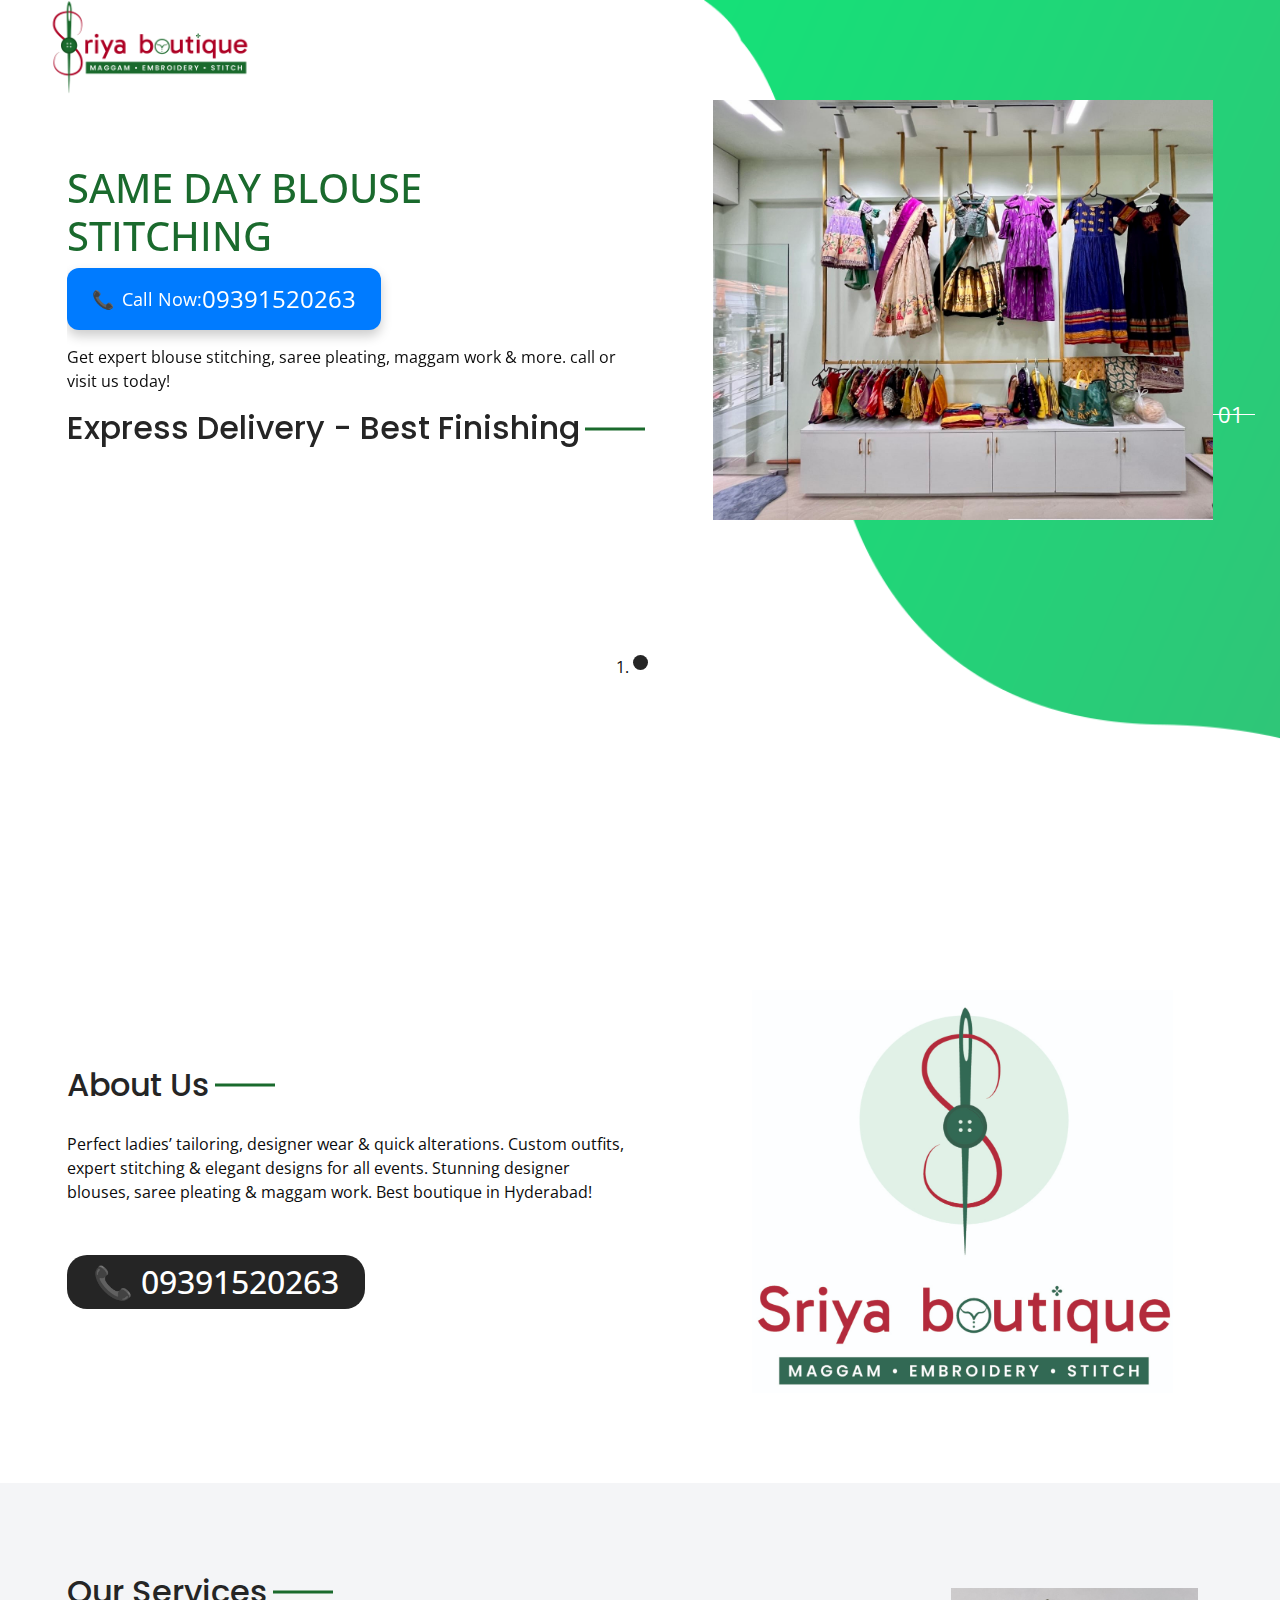
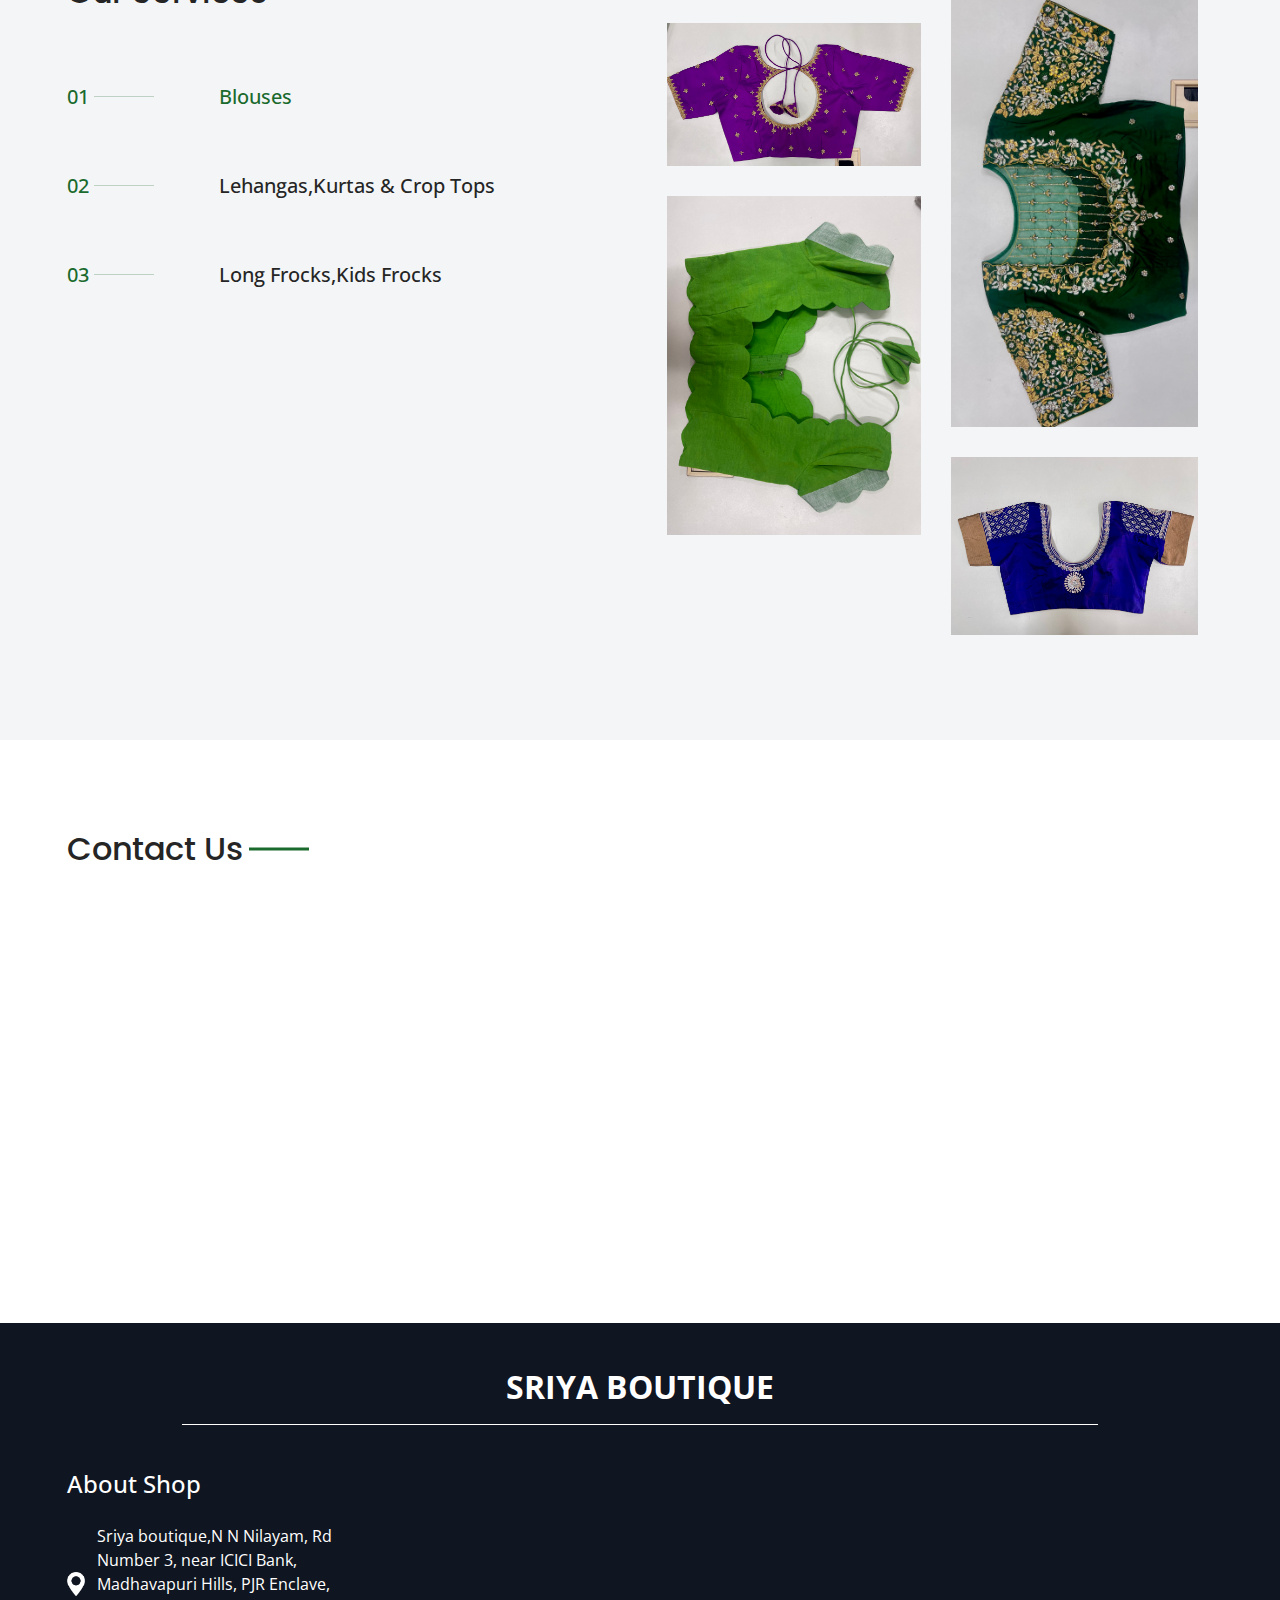
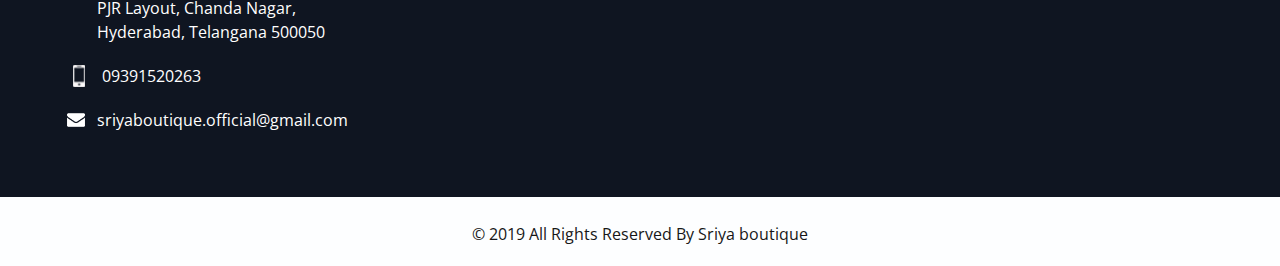
==== commit 228583a9: "Update index.html" ====
--- a/index.html
+++ b/index.html
@@ -91,8 +91,8 @@
                     
                       <span>
                         
-                           <a href="tel:+09391520263" class="btn" style="background-color: #007bff; color: white; font-size: 24px; padding: 20px 40px; border-radius: 12px; box-shadow: 0 6px 12px rgba(0, 0, 0, 0.2); transition: all 0.3s ease; text-decoration: none;" onmouseover="this.style.backgroundColor='#0056b3'; this.style.transform='translateY(-2px)';" onmouseout="this.style.backgroundColor='#007bff'; this.style.transform='translateY(0)';">
-        <span style="margin-right: 12px;">&#x1F4DE;</span>Call Now: <span style="font-size: 36px;">09391520263</span>
+                          <a href="tel:+09391520263" class="btn" style="background-color: #007bff; color: white; font-size: 18px; padding: 12px 24px; border-radius: 12px; box-shadow: 0 6px 12px rgba(0, 0, 0, 0.2); transition: all 0.3s ease; text-decoration: none; display: inline-flex; align-items: center; justify-content: center; white-space: nowrap;" onmouseover="this.style.backgroundColor='#0056b3'; this.style.transform='translateY(-2px)';" onmouseout="this.style.backgroundColor='#007bff'; this.style.transform='translateY(0)';">
+        <span style="margin-right: 8px;">&#x1F4DE;</span>Call Now: <span style="font-size: 24px;">09391520263</span>
     </a>
                       </span>
                     
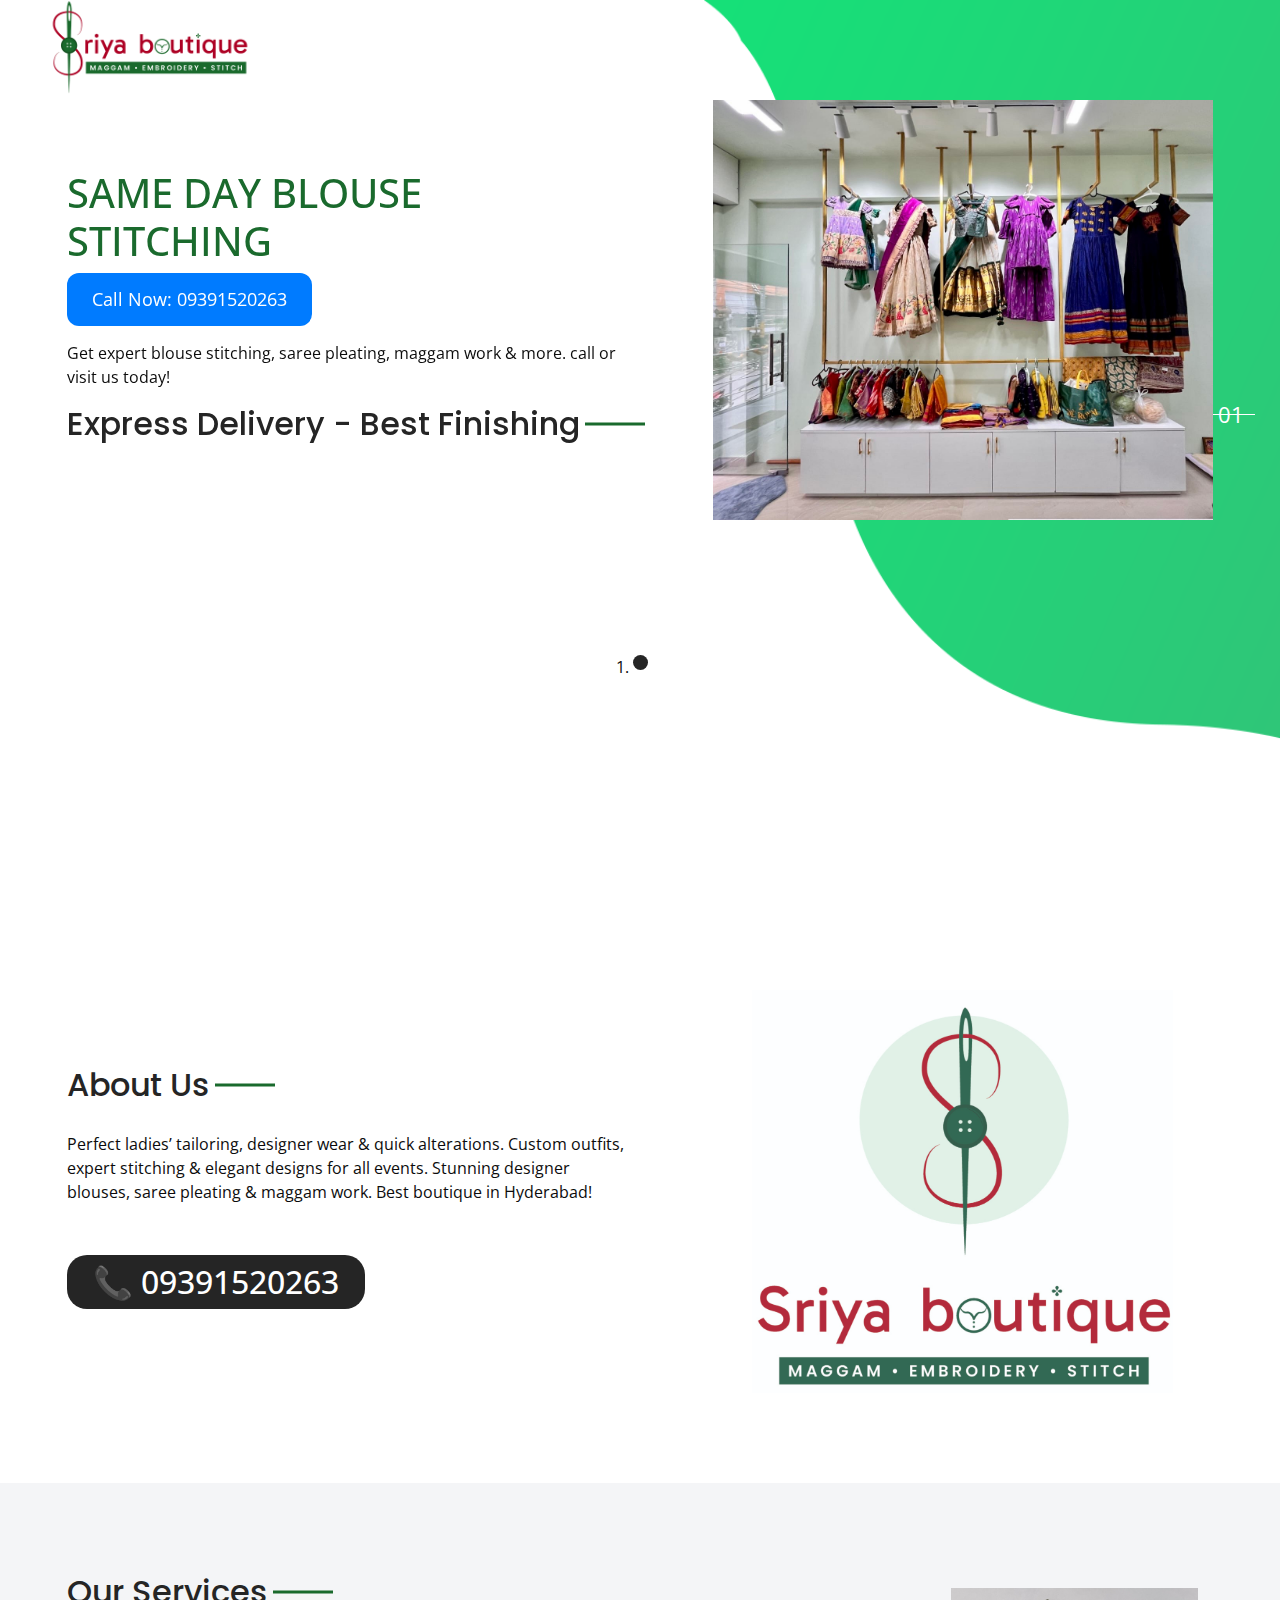
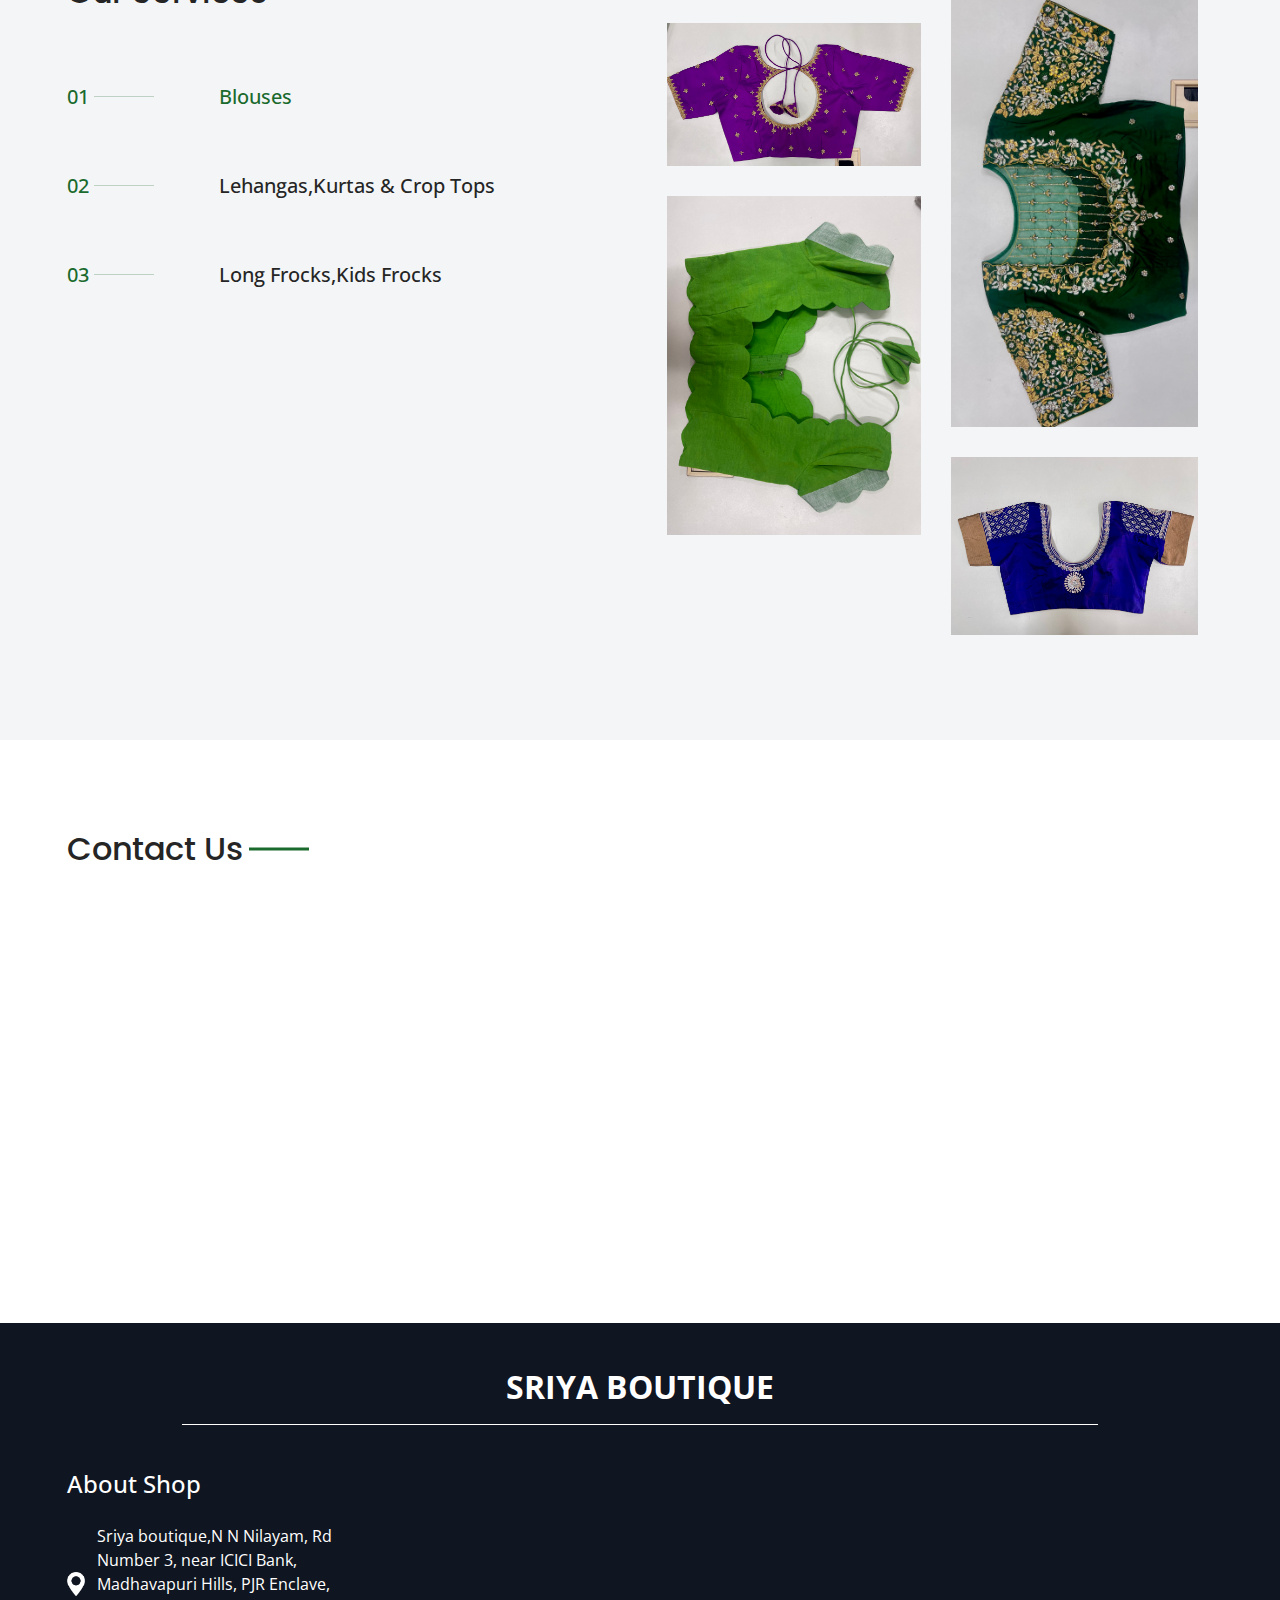
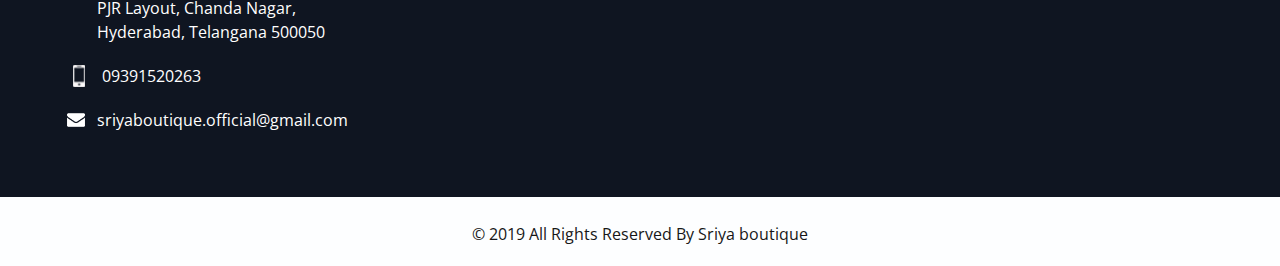
==== commit 9be2ba02: "Update index.html" ====
--- a/index.html
+++ b/index.html
@@ -16,7 +16,14 @@
 
    <link rel="stylesheet" type="text/css" href="css/bootstrap.css" />
 
-
+<!-- Google tag (gtag.js) -->
+    <script async src="https://www.googletagmanager.com/gtag/js?id=G-PBT05WSDY4"></script>
+    <script>
+      window.dataLayer = window.dataLayer || [];
+      function gtag(){dataLayer.push(arguments);}
+      gtag('js', new Date());
+      gtag('config', 'G-PBT05WSDY4');
+    </script>
 
   <!-- fonts style -->
   <link href="https://fonts.googleapis.com/css?family=Open+Sans:400,700|Poppins:400,700&display=swap" rel="stylesheet">
@@ -91,9 +98,21 @@
                     
                       <span>
                         
-                          <a href="tel:+09391520263" class="btn" style="background-color: #007bff; color: white; font-size: 18px; padding: 12px 24px; border-radius: 12px; box-shadow: 0 6px 12px rgba(0, 0, 0, 0.2); transition: all 0.3s ease; text-decoration: none; display: inline-flex; align-items: center; justify-content: center; white-space: nowrap;" onmouseover="this.style.backgroundColor='#0056b3'; this.style.transform='translateY(-2px)';" onmouseout="this.style.backgroundColor='#007bff'; this.style.transform='translateY(0)';">
-        <span style="margin-right: 8px;">&#x1F4DE;</span>Call Now: <span style="font-size: 24px;">09391520263</span>
+
+ <a href="tel:+919391520263" class="btn" id="callNowBtn" style="background-color: #007bff; color: white; font-size: 18px; padding: 12px 24px; border-radius: 12px; text-decoration: none;">
+        Call Now: 09391520263
     </a>
+
+    <script>
+      document.getElementById('callNowBtn').addEventListener('click', function() {
+        gtag('event', 'call_now_click', {
+          'event_category': 'engagement',
+          'event_label': 'Call Now Button',
+          'value': 1
+        });
+      });
+    </script>
+
                       </span>
                     
                     <p>
